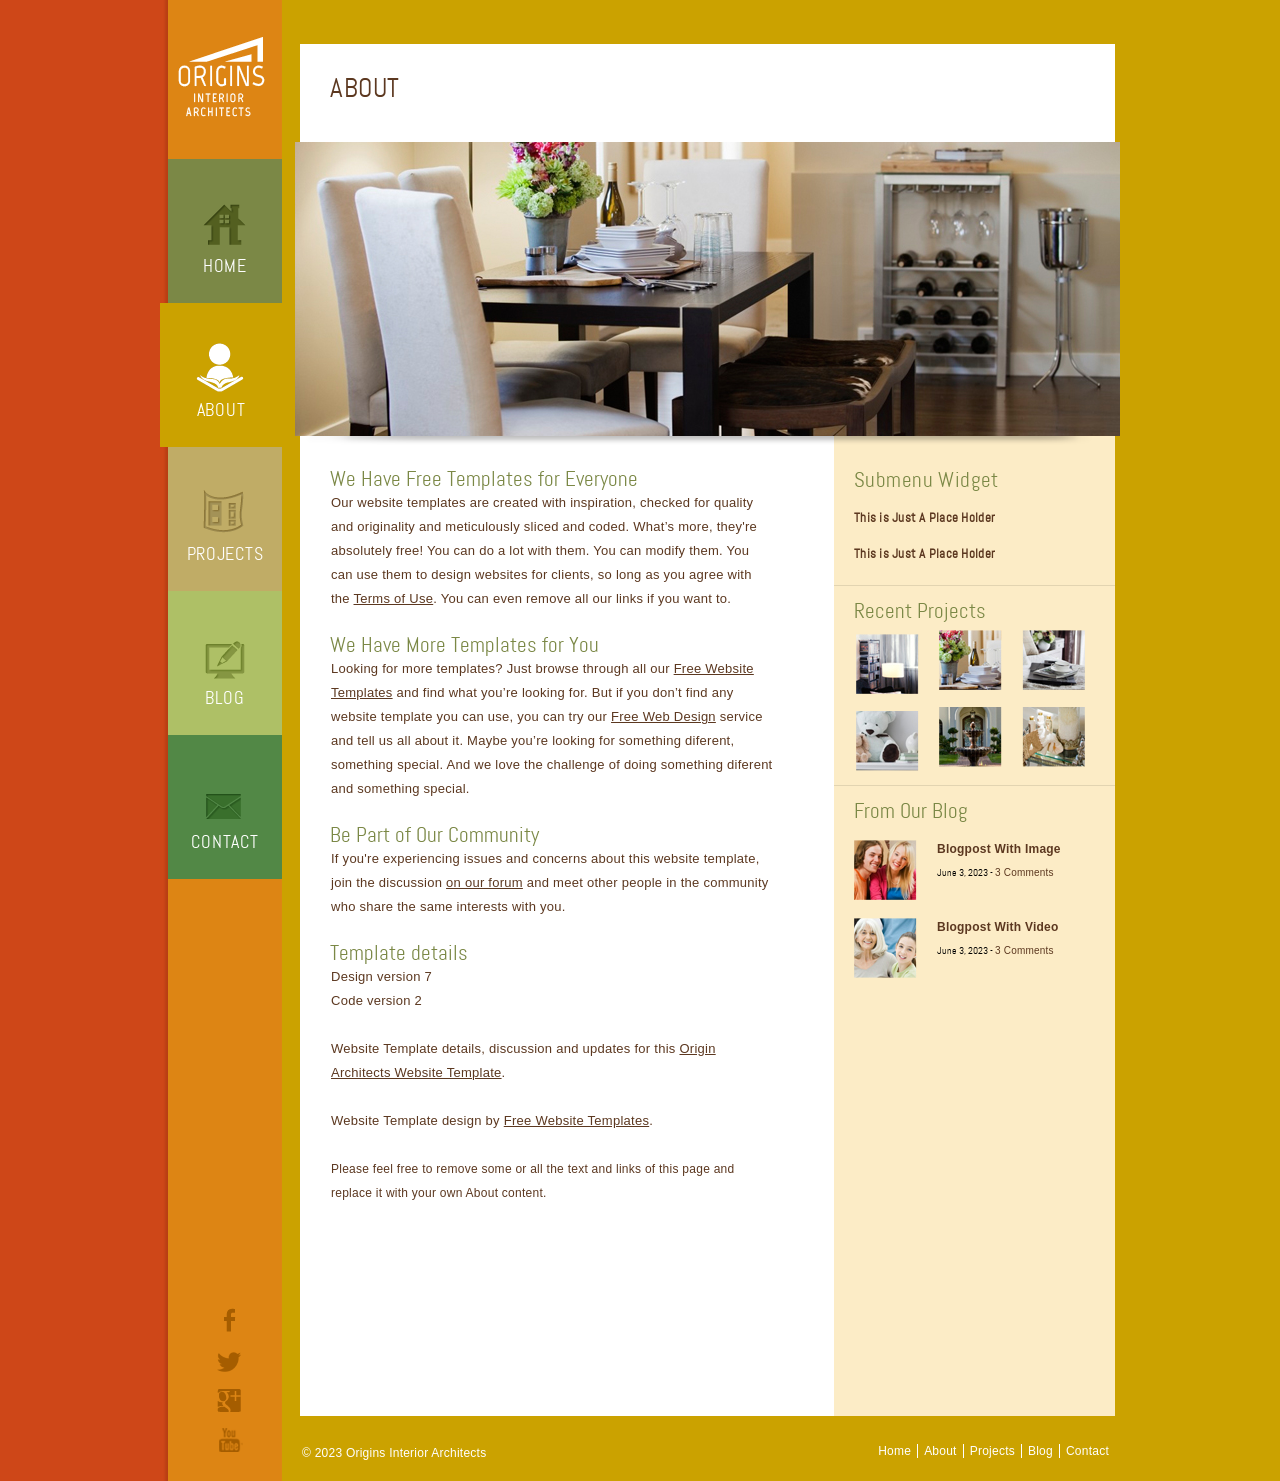
==== about.html @ a1504f03 "first commit" ====
<!DOCTYPE html>
<!-- Website template by freewebsitetemplates.com -->
<html>
<head>
	<meta charset="UTF-8">
	<title>About - Origin Architects Website Template</title>
	<link rel="stylesheet" href="css/style.css" type="text/css">
</head>
<body>
	<div id="background-yellow">
		background
	</div>
	<div class="page">
		<div class="about-page">
			<div class="sidebar">
				<a href="index.html" id="logo"><img src="images/logo.png" alt="logo"></a>
				<ul>
					<li class="home">
						<a href="index.html">Home</a>
					</li>
					<li class="selected about">
						<a href="about.html">About</a>
					</li>
					<li class="projects">
						<a href="projects.html">Projects</a>
					</li>
					<li class="blog">
						<a href="blog.html">Blog</a>
					</li>
					<li class="contact">
						<a href="contact.html">Contact</a>
					</li>
				</ul>
				<div class="connect">
					<a href="http://freewebsitetemplates.com/go/facebook/" id="fb">facebook</a> <a href="http://freewebsitetemplates.com/go/twitter/" id="twitter">twitter</a> <a href="http://freewebsitetemplates.com/go/googleplus/" id="googleplus">google+</a> <a href="http://freewebsitetemplates.com/go/youtube/" id="youtube">youtube</a>
				</div>
			</div>
			<div class="body">
				<div class="content-about">
					<div>
						<h3>About</h3>
					</div>
					<div class="featured">
						<img src="images/dining-room.jpg" alt="">
					</div>
					<div>
						<div>
							<h1>We Have Free Templates for Everyone</h1>
							<p>
								Our website templates are created with inspiration, checked for quality and originality and meticulously sliced and coded. What’s more, they're absolutely free! You can do a lot with them. You can modify them. You can use them to design websites for clients, so long as you agree with the <a href="http://www.freewebsitetemplates.com/about/terms">Terms of Use</a>. You can even remove all our links if you want to.
							</p>
							<h1>We Have More Templates for You</h1>
							<p>
								Looking for more templates? Just browse through all our <a href="http://www.freewebsitetemplates.com/">Free Website Templates</a> and find what you’re looking for. But if you don’t find any website template you can use, you can try our <a href="http://www.freewebsitetemplates.com/freewebdesign/">Free Web Design</a> service and tell us all about it. Maybe you’re looking for something diferent, something special. And we love the challenge of doing something diferent and something special.
							</p>
							<h1>Be Part of Our Community</h1>
							<p>
								If you're experiencing issues and concerns about this website template, join the discussion <a href="http://www.freewebsitetemplates.com/forums/">on our forum</a> and meet other people in the community who share the same interests with you.
							</p>
							<h1>Template details</h1>
							<p>
								Design version 7 <br> Code version 2<br><br> Website Template details, discussion and updates for this <a href="http://www.freewebsitetemplates.com/discuss/originarchitectswebsitetemplate/">Origin Architects Website Template</a>. <br><br> Website Template design by <a href="http://www.freewebsitetemplates.com/">Free Website Templates</a>. <br><br> <span style="font-size:12px;">Please feel free to remove some or all the text and links of this page and replace it with your own About content.</span>
							</p>
						</div>
						<div class="sidebar">
							<div>
								<h3>Submenu Widget</h3>
								<a href="#">This is Just A Place Holder</a> <a href="#">This is Just A Place Holder</a>
							</div>
							<div>
								<h3>Recent Projects</h3>
								<ul>
									<li>
										<a href="projects.html"><img src="images/recent-project-thumb1.jpg" alt=""></a>
									</li>
									<li>
										<a href="projects.html"><img src="images/recent-project-thumb2.jpg" alt=""></a>
									</li>
									<li>
										<a href="projects.html"><img src="images/recent-project-thumb3.jpg" alt=""></a>
									</li>
								</ul>
								<ul>
									<li>
										<a href="projects.html"><img src="images/recent-project-thumb4.jpg" alt=""></a>
									</li>
									<li>
										<a href="projects.html"><img src="images/recent-project-thumb5.jpg" alt=""></a>
									</li>
									<li>
										<a href="projects.html"><img src="images/recent-project-thumb6.jpg" alt=""></a>
									</li>
								</ul>
							</div>
							<div class="section">
								<h3>From Our Blog</h3>
								<ul>
									<li>
										<a href="blog-single-with-image.html"><img src="images/blog-thumb1.jpg" alt=""></a> <a href="blog-single-with-image.html">Blogpost With Image</a> <span>June 3, 2023 - <a href="blog-single-with-image.html">3 Comments</a></span>
									</li>
									<li>
										<a href="blog.html"><img src="images/blog-thumb2.jpg" alt=""></a> <a href="blog.html">Blogpost With Video</a> <span>June 3, 2023 - <a href="blog.html">3 Comments</a></span>
									</li>
								</ul>
							</div>
						</div>
					</div>
				</div>
				<div class="footer">
					<p>
						&#169; 2023 Origins Interior Architects
					</p>
					<ul>
						<li>
							<a href="index.html">Home</a>
						</li>
						<li>
							<a href="about.html">About</a>
						</li>
						<li>
							<a href="projects.html">Projects</a>
						</li>
						<li>
							<a href="blog.html">Blog</a>
						</li>
						<li>
							<a href="contact.html">Contact</a>
						</li>
					</ul>
				</div>
			</div>
		</div>
	</div>
</body>
</html>
---- css/style.css ----
/* Website template by freewebsitetemplates.com */
/*------------------------- Layout styles ------------------------*/
body {
	margin:0;
	background-color:#ce4718;
	font-family: 'AbelRegular';
	position:relative;
}
a {
	outline:none;
}
a img {
	border:0;
	display:block;
}
p {
	font-family:Arial, Helvetica, sans-serif;
}
p a {
	color:#5c3820!important;
	text-decoration:underline!important;
}
p a:hover {
	color:#995d36!important;
}
#background-green {
	background:url(../images/bg-green-absolute.png);
	height:100%;
	margin:0;
	position:absolute;
	right:0;
	text-indent:-99999px;
	width:51%;
	z-index:-1;
}
#background-yellow {
	background:url(../images/bg-yellow-absolute.png);
	height:100%;
	margin:0;
	position:absolute;
	right:0;
	text-indent:-99999px;
	width:51%;
	z-index:-1;
}
#background-lightyellow {
	background:url(../images/bg-lightyellow-absolute.png);
	height:100%;
	margin:0;
	position:absolute;
	right:0;
	text-indent:-99999px;
	width:51%;
	z-index:-1;
}
#background-lightgreen {
	background:url(../images/bg-lightgreen-absolute.png);
	height:100%;
	margin:0;
	position:absolute;
	right:0;
	text-indent:-99999px;
	width:51%;
	z-index:-1;
}
#background-green2 {
	background:url(../images/bg-green2-absolute.png);
	height:100%;
	margin:0;
	position:absolute;
	right:0;
	text-indent:-99999px;
	width:51%;
	z-index:-1;
}
/*------------------------- Pages ------------------------*/
.page {
	width:960px;
	margin:0 auto;
}
.page .home-page {
	background:url(../images/bg-home.png) repeat-y right top;
	overflow:hidden;
	min-height:1440px;
}
.page .about-page {
	background:url(../images/bg-about.png) repeat-y right top;
	overflow:hidden;
	min-height:1440px;
}
.page .project-page {
	background:url(../images/bg-project.png) repeat-y right top;
	overflow:hidden;
	min-height:1440px;
}
.page .blog-page {
	background:url(../images/bg-blog.png) repeat-y right top;
	overflow:hidden;
	min-height:1440px;
}
.page .contact-page {
	background:url(../images/bg-contact.png) repeat-y right top;
	overflow:hidden;
	min-height:1440px;
}
/*------------------------- Fonts ------------------------*/
@font-face {
	font-family: 'AbelRegular';
	src: url('../fonts/abel-regular-webfont.eot');
	src: url('../fonts/abel-regular-webfont.eot?#iefix') format('embedded-opentype'),  url('../fonts/abel-regular-webfont.woff') format('woff'),  url('../fonts/abel-regular-webfont.ttf') format('truetype'),  url('../fonts/abel-regular-webfont.svg#AbelRegular') format('svg');
	font-weight: normal;
	font-style: normal;
}
/*------------------------- Sidebar ------------------------*/
.sidebar {
	width:122px;
	float:left;
}
.sidebar a#logo {
	display:block;
	margin:37px 0 0 18px;
}
.sidebar ul {
	list-style:none;
	margin:46px 0 0;
	padding:0;
}
.sidebar ul li {
	min-height:0!important;
	margin-top:-4px;
}
.sidebar ul li a {
	color:#FFF;
	font-family:AbelRegular;
	font-size:18px;
	letter-spacing:.04em;
	line-height:215px;
	text-transform:uppercase;
	display:block;
	text-decoration:none;
	text-align:center;
	float:right;
}
.sidebar ul li.selected.home a, .sidebar ul li.selected.home:hover a {
	width:122px;
	background:url(../images/nav-icon.png) no-repeat 36px -56px #7b8846;
}
.sidebar ul li.home:hover a {
	width:114px;
	background:url(../images/nav-icon.png) no-repeat 33px -56px #7b8846;
}
.sidebar ul li.home a {
	width:114px;
	height:144px;
	background:url(../images/nav-icon.png) no-repeat 33px 45px #7b8846;
}
.sidebar ul li.selected.about a, .sidebar ul li.selected.about:hover a {
	width:122px;
	background:url(../images/nav-icon.png) no-repeat 36px -271px #cba200;
}
.sidebar ul li.about:hover a {
	width:114px;
	background:url(../images/nav-icon.png) no-repeat 33px -271px #cba200;
}
.sidebar ul li.about a {
	width:114px;
	height:144px;
	background:url(../images/nav-icon.png) no-repeat 33px -163px #cba200;
}
.sidebar ul li.selected.projects a, .sidebar ul li.selected.projects:hover a {
	width:122px;
	background:url(../images/nav-icon.png) no-repeat 36px -480px #c0ac66;
}
.sidebar ul li.projects:hover a {
	width:114px;
	background:url(../images/nav-icon.png) no-repeat 33px -480px #c0ac66;
}
.sidebar ul li.projects a {
	width:114px;
	height:144px;
	background:url(../images/nav-icon.png) no-repeat 33px -377px #c0ac66;
}
.sidebar ul li.selected.blog a, .sidebar ul li.selected.blog:hover a {
	width:122px;
	background:url(../images/nav-icon.png) no-repeat 38px -675px #aec066;
}
.sidebar ul li.blog:hover a {
	width:114px;
	background:url(../images/nav-icon.png) no-repeat 35px -675px #aec066;
}
.sidebar ul li.blog a {
	width:114px;
	height:144px;
	background:url(../images/nav-icon.png) no-repeat 35px -576px #aec066;
}
.sidebar ul li.selected.contact a, .sidebar ul li.selected.contact:hover a {
	width:122px;
	background:url(../images/nav-icon.png) no-repeat 37px -848px #528846;
}
.sidebar ul li.contact:hover a {
	width:114px;
	background:url(../images/nav-icon.png) no-repeat 33px -848px #528846;
}
.sidebar ul li.contact a {
	width:114px;
	height:144px;
	background:url(../images/nav-icon.png) no-repeat 33px -763px #528846;
}
.sidebar div.connect {
	position:absolute;
	bottom:0;
	margin:0 0 29px 57px;
}
.sidebar div.connect a {
	text-indent:-99999px;
	display:block;
}
.sidebar div.connect a#fb {
	background:url(../images/icons.png) no-repeat 0 0;
	width:26px;
	height:24px;
	margin-bottom:20px;
}
.sidebar div.connect a#fb:hover {
	background:url(../images/icons.png) no-repeat 0 -276px;
}
.sidebar div.connect a#twitter {
	background:url(../images/icons.png) no-repeat 0 -25px;
	width:26px;
	height:20px;
	margin-bottom:17px;
}
.sidebar div.connect a#twitter:hover {
	background:url(../images/icons.png) no-repeat 0 -301px;
}
.sidebar div.connect a#googleplus {
	background:url(../images/icons.png) no-repeat 0 -46px;
	width:26px;
	height:23px;
	margin-bottom:16px;
}
.sidebar div.connect a#googleplus:hover {
	background:url(../images/icons.png) no-repeat 0 -322px;
}
.sidebar div.connect a#youtube {
	background:url(../images/icons.png) no-repeat 0 -70px;
	width:26px;
	height:24px;
}
.sidebar div.connect a#youtube:hover {
	background:url(../images/icons.png) no-repeat 0 -346px;
}
/*------------------------- Body ------------------------*/
.body {
	float:right;
	padding:44px 0 0;
	position:relative;
	width:838px;
}
.body .content-home div {
	background-color:#fff;
	margin:-9px 5px 0 18px;
	overflow:hidden;
	padding:26px 30px 21px;
}
.body .content-home div h3 {
	color:#825444;
	float:left;
	font-family:AbelRegular;
	font-size:27px;
	font-weight:400;
	letter-spacing:.02em;
	line-height:36px;
	margin:0;
	text-transform:uppercase;
	width:270px;
}
.body .content-home div h3 span.beauty {
	color:#26bcb3;
}
.body .content-home div h3 span.function {
	color:#aec066;
}
.body .content-home div h3 span.works {
	color:#ff9600;
}
.body .content-home div p {
	color:#5c3820;
	float:left;
	font-family:"Myriad Pro", "Gill Sans", "Gill Sans MT", Calibri, sans-serif;
	font-size:15px;
	line-height:30px;
	margin:2px 0 0 110px;
	width:350px;
}
.body .content-home div ul {
	list-style:none;
	margin:11px 0 25px;
	overflow:hidden;
	padding:0;
}
.body .content-home div ul li {
	float:left;
	margin:0 0 0 35px;
	position:relative;
	width:360px;
}
.body .content-home div ul li h4 {
	margin:32px 0 0;
	position:absolute;
	right:10px;
	top:118px;
}
.body .content-home div ul li h4 a {
	color:#fff;
	font-family:"Myriad Pro", "Gill Sans", "Gill Sans MT", Calibri, sans-serif;
	font-size:24px;
	font-weight:400;
	line-height:24px;
	text-transform:uppercase;
}
.body .content-home div ul li h4 a:hover {
	text-decoration:none;
}
.body .content-home div ul li h3 {
	float:none;
	line-height:24px;
	margin:21px 0 0;
	width:auto;
}
.body .content-home div ul li h3 a {
	color:#7b8846;
	float:none;
	font-family:AbelRegular;
	font-size:21px;
	text-decoration:none;
	text-transform:none;
}
.body .content-home div ul li p {
	color:#5c3820;
	float:none;
	font-size:13px;
	letter-spacing:.02em;
	line-height:24px;
	margin:26px 0 25px;
	width:325px;
}
.body .content-home div ul li p a {
	color:#5c3820;
	float:none;
	font-size:13px;
	text-decoration:underline;
	text-transform:none;
}
.body .content-home div ul li p a:hover {
	color:#7b8846;
}
.body .content-home div ul li a {
	clear:both;
	color:#ce4718;
	font-family:"Myriad Pro", "Gill Sans", "Gill Sans MT", Calibri, sans-serif;
	font-size:16px;
	line-height:24px;
	text-decoration:none;
	text-transform:uppercase;
}
.body .content-home div ul li a:hover {
	filter:alpha(opacity=90);/* Needed for IE8 and old versions */
	opacity:0.9;
}
.body .content-about div:first-child {
	background:none #FFF;
	margin-top:0;
	padding-bottom:0;
}
.body .content-about div {
	background:url(../images/bg-2-column.png) repeat-y;
	background-color:#fff;
	margin:-9px 5px 0 18px;
	overflow:hidden;
	padding:26px 0 189px 30px;
}
.body .content-about div:first-child h3 {
	color:#5c3820;
	font-size:27px;
	font-weight:400;
	letter-spacing:.02em;
	line-height:36px;
	margin:0 0 36px;
	text-transform:uppercase;
}
.body .content-about div div {
	float:left;
	margin:0;
	padding:5px 60px 0 0;
	width:444px;
}
.body .content-about div div h1 {
	color:#7b8846;
	font-size:21px;
	font-weight:400;
	line-height:24px;
	margin:0;
}
.body .content-about div div p {
	color:#5c3820;
	font-size:13px;
	letter-spacing:.02em;
	line-height:24px;
	margin:0 0 22px;
	padding:0 0 0 1px;
}
.body .content-about div div.sidebar {
	background:none;
	float:left;
	padding:0;
	width:281px;
}
.body .content-about div div.sidebar div:first-child {
	border:0;
	padding-bottom:7px;
}
.body .content-about div div.sidebar div:first-child a {
	color:#5c3820;
	display:block;
	font-size:13px;
	font-weight:700;
	letter-spacing:.02em;
	line-height:24px;
	margin:0 0 12px;
	text-decoration:none;
}
.body .content-about div div.sidebar div:first-child a:hover {
	color:#ce4718;
}
.body .content-about div div.sidebar div {
	background:none;
	border-top:1px solid #e2d4b1;
	padding:0 20px;
	width:241px;
}
.body .content-about div div.sidebar div h3 {
	color:#7B8846;
	font-size:21px;
	font-weight:400;
	margin:13px 0 8px;
	text-transform:none;
}
.body .content-about div div.sidebar div ul {
	list-style:none;
	margin:-10px 0 0 -8px;
	overflow:hidden;
	padding:3px 0 5px;
}
.body .content-about div div.sidebar div ul li {
	float:left;
	padding:10px;
	width:63px;
}
.body .content-about div div.sidebar div.section ul li {
	margin:9px 0 0;
	padding:0;
	width:241px;
}
.body .content-about div div.sidebar div.section ul li a:first-child {
	float:left;
	margin:9px 20px 0 0;
}
.body .content-about div div.sidebar div.section ul li a {
	color:#5c3820;
	float:left;
	font-family:Arial, Helvetica, sans-serif;
	font-size:12px;
	font-weight:700;
	letter-spacing:.02em;
	line-height:24px;
	margin:6px 0 0;
	text-transform:none;
}
.body .content-about div div.sidebar div.section ul li a:hover {
	text-decoration:none!important;
	color:#ce4718;
}
.body .content-about div div.sidebar div.section ul li span a {
	display:inline;
	float:none!important;
	font-size:10px;
	font-weight:400;
	margin:0!important;
}
.body .content-project div:first-child {
	padding-bottom:0;
	padding-top:26px;
}
.body .content-project div:first-child div.navigation {
	float:right;
	margin:0 20px 0 0;
	padding:0;
	text-align:right;
}
.body .content-project div:first-child div.navigation a#prev {
	background:url(../images/icons.png) no-repeat left -207px;
	border-right:1px solid #dd8514;
	color:#5d3820;
	display:inline-block;
	font-family:Arial, Helvetica, sans-serif;
	font-size:11px;
	letter-spacing:.02em;
	line-height:36px;
	padding:0 15px 0 17px;
	text-decoration:none;
	text-transform:uppercase;
}
.body .content-project div:first-child div.navigation a#next {
	background:url(../images/icons.png) no-repeat 95px -176px;
	color:#5d3820;
	display:inline-block;
	font-family:Arial, Helvetica, sans-serif;
	font-size:11px;
	letter-spacing:.02em;
	line-height:36px;
	padding:0 22px 0 10px;
	text-decoration:none;
	text-transform:uppercase;
}
.body .content-project div:first-child div.navigation a#next:hover, .body .content-project div:first-child div.navigation a#prev:hover {
	color:#5d3820;
	text-decoration:underline!important;
}
.body .content-project div {
	background-color:#FFF;
	margin:0 5px 0 18px;
	overflow:hidden;
	padding:1px 0 21px 30px;
}
.body .content-project div:first-child h3 {
	color:#5c3820;
	display:inline-block;
	float:left;
	font-size:27px;
	font-weight:400;
	letter-spacing:.02em;
	line-height:36px;
	margin:0;
	text-transform:uppercase;
}
.body .content-project div.navigation {
	overflow:hidden;
	padding-top:10px;
}
.body .content-project div.navigation span {
	color:#5c3820;
	float:left;
	font-family:AbelRegular;
	font-size:19px;
	letter-spacing:.02em;
	line-height:22px;
}
.body .content-project div.navigation ul {
	float:left;
	list-style:none;
	margin:0 0 0 30px;
	overflow:hidden;
	padding:0;
}
.body .content-project div.navigation ul li {
	float:left;
	margin:0 20px 0 0;
	width:auto;
}
.body .content-project div.navigation ul li a {
	color:#5c3820;
	font-family:Arial, Helvetica, sans-serif;
	font-size:13px;
	font-weight:700;
	letter-spacing:.02em;
	line-height:24px;
	text-decoration:none;
}
.body .content-project div ul {
	list-style:none;
	margin:0;
	overflow:hidden;
	padding:0;
}
.body .content-project div ul li {
	float:left;
	margin:0 0 20px;
	width:388px;
}
.body .content-project div ul li:first-child span {
	margin:0 20px 0 0;
}
.body .content-project div ul li span {
	background-color:#dd8514;
	display:block;
	height:35px;
	width:368px;
}
.body .content-project div ul li span a {
	color:#FFF;
	font-size:18px;
	line-height:33px;
	margin:0 0 0 15px;
	text-decoration:none;
}
.body .content-project div ul li span a:hover {
	text-decoration:none!important;
}
.body .content-project div div.paging {
	margin:201px 0 13px;
	padding:0;
}
.body .content-project div div.paging ul {
	float:left;
	overflow:hidden;
}
.body .content-project div div.paging ul li {
	float:left;
	margin:0 5px 0 0;
	width:auto;
}
.body .content-project div div.paging ul li.selected a, .body .content-project div div.paging ul li a:hover {
	background-color:#dd8514;
}
.body .content-project div div.paging ul li a {
	background-color:#5c3820;
	color:#fff;
	display:block;
	font-family:Arial, Helvetica, sans-serif;
	font-size:13px;
	height:23px;
	line-height:24px;
	text-align:center;
	text-decoration:none;
	width:23px;
}
.body .content-project div div.paging span {
	color:#5c3820;
	float:right;
	font-family:Arial, Helvetica, sans-serif;
	font-size:11px;
	letter-spacing:.02em;
	line-height:36px;
	padding:0 28px 0 0;
	text-transform:uppercase;
}
.body .content-project div.figure {
	min-height:1192px;
	position:relative;
}
.body .content-project div.figure img {
	display:block;
}
.body .content-project div.figure span {
	background-color:#dd8514;
	color:#fff;
	display:block;
	font-family:Arial, Helvetica, sans-serif;
	font-size:12px;
	height:30px;
	line-height:30px;
	position:absolute;
	right:28px;
	text-indent:15px;
	top:410px;
	width:198px;
}
.body .content-project div.figure div {
	margin:23px 0 0;
	padding:0;
}
.body .content-project div.figure div h3 {
	color:#7b8846;
	font-size:21px;
	font-weight:400;
	line-height:24px;
	margin:0 0 14px;
}
.body .content-project div.figure div p {
	color:#5c3820;
	font-family:Arial, Helvetica, sans-serif;
	font-size:13px;
	letter-spacing:.02em;
	line-height:24px;
	margin:0;
}
.body .content-blog div div {
	background:none;
	float:left;
	margin:0;
	padding:0 31px 0 0;
	width:473px;
}
.body .content-blog div div h3 {
	color:#5C3820;
	font-size:27px;
	font-weight:400;
	letter-spacing:.02em;
	line-height:36px;
	margin:0 0 57px;
	text-transform:uppercase;
}
.body .content-blog div div ul {
	list-style:none;
	margin:0;
	padding:0;
}
.body .content-blog div div ul li {
	border-bottom:1px solid #e2d4b1;
	padding:29px 0 20px;
}
.body .content-blog div div ul li h4 {
	margin:20px 0 10px;
}
.body .content-blog div div ul li h4 a {
	color:#7B8846;
	font-size:18px;
	font-weight:400;
	text-decoration:none;
	text-transform:none;
}
.body .content-blog div div ul li div span:first-child {
	background:url(../images/icons.png) no-repeat left -130px;
	float:left;
	padding:0 0 0 22px;
}
.body .content-blog div div ul li div span a {
	font-family: Arial,Helvetica,sans-serif;
	font-size: 11px;
	line-height:20px;
	text-transform:none;
	color:#5c3820;
}
.body .content-blog div div ul li div span {
	background:url(../images/icons.png) no-repeat left -154px;
	color:#5c3820;
	display:inline-block;
	float:right;
	font-family:Arial, Helvetica, sans-serif;
	font-size:11px;
	height:16px;
	line-height:20px;
	margin:0 0 17px;
	padding:0 0 0 23px;
}
.body .content-blog div div ul li p {
	color:#5C3820;
	font-size:13px;
	letter-spacing:.02em;
	line-height:24px;
	margin:0 0 26px;
	padding:0 0 0 1px;
}
.body .content-blog div div ul li a {
	color:#ce4718;
	text-decoration:none;
	text-transform:uppercase;
}
.body .content-blog div div div.paging {
	margin:109px 0 34px;
	padding:0;
}
.body .content-blog div div div.paging ul {
	float:left;
	overflow:hidden;
}
.body .content-blog div div div.paging ul li {
	float:left;
	margin:0 5px 0 0;
	padding:0;
	width:auto;
}
.body .content-blog div div div.paging ul li.selected a {
	background-color:#DD8514;
}
.body .content-blog div div div.paging ul li a {
	background-color:#5C3820;
	color:#FFF;
	display:block;
	font-family:Arial, Helvetica, sans-serif;
	font-size:13px;
	height:23px;
	line-height:24px;
	text-align:center;
	text-decoration:none;
	width:23px;
}
.body .content-blog div div div.paging span {
	color:#5C3820;
	float:right;
	font-family:Arial, Helvetica, sans-serif;
	font-size:11px;
	letter-spacing:.02em;
	line-height:36px;
	padding:0 28px 0 0;
	text-transform:uppercase;
}
.body .content-blog div div.sidebar div form input {
	background:url(../images/icons.png) no-repeat 0 -250px;
	border:0;
	float:left;
	height:25px;
	margin:0 0 0 5px;
	width:21px;
}
.body .content-blog-single div div h3 {
	color:#5C3820;
	font-size:27px;
	font-weight:400;
	letter-spacing:.02em;
	line-height:36px;
	margin:0 0 7px;
	text-transform:uppercase;
}
.body .content-blog-single div div div.paging {
	margin:0 0 15px;
	overflow:hidden;
}
.body .content-blog-single div div div.paging a.next {
	background:url(../images/icons.png) no-repeat 134px -176px;
	color:#5D3820;
	float:right;
	font-family:Arial, Helvetica, sans-serif;
	font-size:11px;
	letter-spacing:.02em;
	line-height:36px;
	padding:0 27px 0 0;
	text-decoration:none;
	text-transform:uppercase;
	margin: 0 10px;
}
.body .content-blog-single div div div.paging a.prev {
	background:url(../images/icons.png) no-repeat 0 -206px;
	color:#5D3820;
	display:inline-block;
	float:left;
	font-family:Arial, Helvetica, sans-serif;
	font-size:11px;
	letter-spacing:.02em;
	line-height:36px;
	padding:0 17px 0 15px;
	text-decoration:none;
	text-transform:uppercase;
}
.body .content-blog-single div div ul {
	list-style:none outside none;
	margin:0;
	padding:0;
}
.body .content-blog-single div div ul li h4 {
	color:#7B8846;
	font-size:18px;
	font-weight:400;
	margin:16px 0 10px;
	text-decoration:none;
	text-transform:none;
}
.body .content-blog-single div div ul li div span:first-child {
	background:url(../images/icons.png) no-repeat 0 -130px;
	float:left;
	padding:0 0 0 22px;
}
.body .content-blog-single div div ul li div span a {
	color:#5C3820;
	text-decoration:none;
}
.body .content-blog-single div div ul li div span a:hover {
	text-decoration:underline;
}
.body .content-blog-single div div ul li div span {
	background:url(../images/icons.png) no-repeat 0 -156px;
	color:#5C3820;
	display:inline-block;
	float:right;
	font-family:Arial, Helvetica, sans-serif;
	font-size:11px;
	height:16px;
	line-height:20px;
	margin:0 0 17px;
	padding:0 0 0 23px;
}
.body .content-blog-single div div ul li div.section {
	border-top:1px solid #E2D4B1;
	padding:21px 0 154px;
}
.body .content-blog-single div div ul li div.section div span {
	background:none;
	color:#5c3820;
	display:block;
	float:none;
	font-family:Arial, Helvetica, sans-serif;
	font-size:11px;
	letter-spacing:.02em;
	line-height:20px;
	margin:0 0 5px;
	padding:0;
}
.body .content-blog-single div div ul li div.section div div {
	float:left;
	margin:0 20px 0 0;
	padding:0;
	width:60px;
}
.body .content-blog-single div div ul li div.section div div a {
	display:block;
	float:none;
	margin:0 0 3px;
}
.body .content-blog-single div div ul li div.section div h4 {
	color:#7b8846;
	display:block;
	float:none;
	font-size:21px;
	letter-spacing:.02em;
	line-height:24px;
	margin:0 0 24px;
	padding:0 0 0 1px;
	text-align:left;
}
.body .content-blog-single div div ul li div.section div div span {
	color:#5C3820;
	display:block;
	font-family:Arial, Helvetica, sans-serif;
	font-size:11px;
	height:16px;
	line-height:20px;
	text-align:center;
}
.body .content-blog-single div div ul li div.section div a {
	color:#ce4718;
	float:right;
	font-family:Arial, Helvetica, sans-serif;
	font-size:13px;
	letter-spacing:.02em;
	line-height:24px;
	margin:0 0 28px;
	text-decoration:none;
}
.body .content-blog-single div div ul li div.section div p a {
	float:none;
	margin:0;
}
.body .content-blog-single div div ul li div.section div form {
	border-top:1px solid #E2D4B1;
	clear:both;
	margin:0 0 46px;
	padding:23px 0 0;
}
.body .content-blog-single div div ul li div.section div form h4 {
	margin:0 0 12px;
}
.body .content-blog-single div div ul li div.section div form textarea {
	background-color:#eee;
	border:1px solid #b9b9b9;
	color:#939393;
	display:block;
	font-family:Arial, Helvetica, sans-serif;
	font-size:11px;
	height:122px;
	letter-spacing:.02em;
	margin:0 0 20px;
	overflow:auto;
	padding:4px 10px;
	resize:none;
	width:451px;
}
.body .content-blog-single div div.sidebar div form input {
	background:url(../images/bg-search.png) no-repeat;
	border:0;
	float:left;
	height:25px;
	margin:0 0 0 5px;
	width:21px;
}
.body .content-contact div {
	background:url(../images/bg-2-column.png) repeat-y scroll 0 0 transparent;
	margin:0 5px 0 18px;
	overflow:hidden;
	padding:26px 0 603px 30px;
}
.body .content-contact div div h3 {
	color:#5C3820;
	font-size:27px;
	font-weight:400;
	letter-spacing:.02em;
	line-height:36px;
	margin:0 0 52px;
	text-transform:uppercase;
}
.body .content-contact div div p a {
	color:#CE4718;
	margin:0;
	text-decoration:none;
	text-transform:none;
}
.body .content-contact div div form h4 {
	color:#7B8846;
	font-size:21px;
	font-weight:400;
	letter-spacing:.02em;
	line-height:24px;
	margin:0 0 12px;
	text-transform:none;
}
.body .content-contact div div form {
	clear:both;
	margin:0 0 46px;
	padding:4px 0 0;
}
.body .content-contact div div form textarea {
	background-color:#EEE;
	border:1px solid #B9B9B9;
	color:#939393;
	display:block;
	font-family:Arial, Helvetica, sans-serif;
	font-size:11px;
	height:189px;
	letter-spacing:.02em;
	margin:0 0 18px;
	overflow:auto;
	padding:4px 10px;
	resize:none;
	width:451px;
}
.body .content-contact div div.sidebar {
	background:none repeat scroll 0 0 transparent;
	float:left;
	margin:0;
	padding:0 20px;
	width:241px;
}
.body .content-contact div div.sidebar h3 {
	color:#7B8846;
	font-size:21px;
	font-weight:400;
	letter-spacing:.02em;
	line-height:24px;
	margin:9px 0 15px;
	text-transform:none;
}
.body .content-contact div div.sidebar span {
	color:#5c3820;
	display:block;
	font-family:Arial, Helvetica, sans-serif;
	font-size:12px;
	font-weight:700;
	letter-spacing:.02em;
	line-height:24px;
	margin:0 0 12px;
}
.body .content-contact div div.sidebar p {
	color:#5c3820;
	font-family:Arial, Helvetica, sans-serif;
	font-size:12px;
	letter-spacing:.02em;
	line-height:24px;
	margin:0 0 12px;
}
.body .content-contact div div.sidebar p a:hover {
	color:#ce4718!important;
}
.body .content-home div:first-child, .body .content-about div div.sidebar div:first-child h3 {
	margin-top:0;
}
.body .content-home div p a, .body .content-about div div p a, .body .content-project div.figure div p a {
	color:#ce4718;
	text-decoration:none;
}
.body .content-home div p a:hover, .body .content-home div ul li a:hover, .body .content-about div div p a:hover, .body .content-about div div.sidebar div.section ul li a:hover, .body .content-about div div.sidebar div.section ul li span a:hover, .body .content-project div ul li span a:hover, .body .content-project div.figure div p a:hover, .body .content-blog div div ul li p a:hover, .body .content-blog div div ul li a:hover, .body .content-blog-single div div div.paging a:hover, .body .content-blog-single div div ul li h4 a:hover, .body .content-blog-single div div ul li p a:hover, .body .content-blog-single div div ul li div.section div a:hover, .body .content-contact div div p a:hover {
	text-decoration:underline;
}
.body .content-home div.featured, .body .content-about div.featured {
	background:url(../images/shadow.png) no-repeat left bottom;
	margin:0;
	padding:0 0 9px;
	position:relative;
	z-index:1000;
}
.body .content-home div.featured img, .body .content-about div.featured img {
	display:block;
	margin:0 0 0 13px;
}
.body .content-home div ul li:first-child, .body .content-about, .body .content-about div div.sidebar div ul li:first-child, .body .content-about div div.sidebar div.section ul li:first-child, .body .content-blog div div.sidebar div.blog-categories ul li:first-child, .body .content-blog-single div div.sidebar div.blog-categories ul li:first-child {
	margin:0;
}
.body .content-about div div.sidebar div:first-child a.selected, .body .content-project div.navigation ul li a:hover, .body .content-project div.navigation ul li.selected a {
	color:#ce4718;
}
.body .content-about div div.sidebar div ul li a, .body .content-blog div div.sidebar div ul li a, .body .content-blog-single div div.sidebar div ul li a {
	margin:0 0 -1px;
}
.body .content-about div div.sidebar div ul li a img:hover, .body .content-project div ul li a img:hover, .body .content-blog div div ul li a:first-child img:hover, .body .content-blog div div.sidebar div ul li a img:hover, .body .content-blog-single div div ul li a img:hover, .body .content-blog-single div div.sidebar div ul li a img:hover {
	filter:alpha(opacity=80);/* Needed for IE8 and old versions */
	opacity:0.8;
}
.body .content-about div div.sidebar div.section ul, .body .content-blog div div.sidebar div.section ul, .body .content-blog-single div div.sidebar div.section ul {
	margin:0;
	padding:0;
}
.body .content-about div div.sidebar div.section ul li span, .body .content-blog div div.sidebar div.section ul li span, .body .content-blog-single div div.sidebar div.section ul li span {
	display:inline-block;
	font-size:10px;
}
.body .content-blog div, .body .content-blog-single div {
	background:url(../images/bg-2-column.png) repeat-y scroll 0 0 transparent;
	margin:0 5px 0 18px;
	overflow:hidden;
	padding:26px 0 0 30px;
}
.body .content-blog div div ul li:first-child, .body .content-blog div div.sidebar div.section ul li:first-child, .body .content-blog-single div div.sidebar div.section ul li:first-child {
	padding-top:0;
}
.body .content-blog div div ul li p a, .body .content-blog-single div div ul li p a {
	color:#CE4718;
	margin:0;
	text-decoration:none;
	text-transform:none;
}
.body .content-blog div div.sidebar, .body .content-blog-single div div.sidebar {
	background:none repeat scroll 0 0 transparent;
	float:left;
	padding:0;
	width:281px;
}
.body .content-blog div div.sidebar div:first-child, .body .content-blog-single div div.sidebar div:first-child {
	border:0;
	padding-top:0;
}
.body .content-blog div div.sidebar div, .body .content-blog-single div div.sidebar div {
	background:none repeat scroll 0 0 transparent;
	border-top:1px solid #E2D4B1;
	padding:11px 20px 0;
	width:241px;
}
.body .content-blog div div.sidebar div h3, .body .content-blog-single div div.sidebar div h3 {
	color:#7B8846;
	font-size:21px;
	font-weight:400;
	margin:0;
	text-transform:none;
}
.body .content-blog div div.sidebar div form, .body .content-blog-single div div.sidebar div form {
	margin:0 0 17px;
	overflow:hidden;
}
.body .content-blog div div.sidebar div form input:first-child, .body .content-blog-single div div.sidebar div form input:first-child {
	background:none #fff;
	border-color:#fef7e8;
	border-style:solid solid solid none;
	border-width:1px;
	color:#939393;
	font-size:11px;
	height:14px;
	letter-spacing:.02em;
	margin:0;
	padding:5px 5px 4px;
	width:187px;
}
.body .content-blog div div.sidebar div.blog-categories ul, .body .content-blog-single div div.sidebar div.blog-categories ul {
	margin:9px 0 21px;
	padding:0;
}
.body .content-blog div div.sidebar div.blog-categories ul li, .body .content-blog-single div div.sidebar div.blog-categories ul li {
	border:0;
	margin:12px 0 0;
	padding:0;
	width:241px;
}
.body .content-blog div div.sidebar div.blog-categories ul li a, .body .content-blog-single div div.sidebar div.blog-categories ul li a {
	color:#5c3820;
	float:none;
	font-family:Arial, Helvetica, sans-serif;
	font-size:12px;
	font-weight:700;
	letter-spacing:.02em;
	line-height:24px;
	margin:0;
	text-align:left;
	text-transform:none;
}
.body .content-blog div div.sidebar div.blog-categories ul li a:hover, .body .content-blog-single div div.sidebar div.blog-categories ul li a:hover {
	color:#ce4718;
	text-decoration:none!important;
}
.body .content-blog div div.sidebar div ul, .body .content-blog-single div div.sidebar div ul {
	list-style:none outside none;
	margin:-7px 0 0 -8px;
	overflow:hidden;
	padding:3px 0 5px;
}
.body .content-blog div div.sidebar div ul li, .body .content-blog-single div div.sidebar div ul li {
	border:0;
	float:left;
	padding:10px;
	width:63px;
}
.body .content-blog div div.sidebar div.section ul li, .body .content-blog-single div div.sidebar div.section ul li {
	padding:6px 0 0;
	width:241px;
}
.body .content-blog div div.sidebar div.section ul li a:first-child, .body .content-blog-single div div.sidebar div.section ul li a:first-child {
	float:left;
	margin:12px 20px 0 0;
}
.body .content-blog div div.sidebar div.section ul li a, .body .content-blog-single div div.sidebar div.section ul li a {
	color:#5C3820;
	float:left;
	font-family:Arial, Helvetica, sans-serif;
	font-size:12px;
	font-weight:700;
	letter-spacing:.02em;
	line-height:24px;
	margin:6px 0 0;
	text-transform:none;
}
.body .content-blog div div.sidebar div.section ul li a:hover, .body .content-blog-single div div.sidebar div.section ul li a:hover {
	color:#ce4718;
	text-decoration:none!important;
}
.body .content-blog div div.sidebar div.section ul li span a, .body .content-blog-single div div.sidebar div.section ul li span a {
	display:inline;
	float:none!important;
	font-size:10px;
	font-weight:400;
	margin:0!important;
}
.body .content-blog-single div div, .body .content-contact div div {
	background:none repeat scroll 0 0 transparent;
	float:left;
	margin:0;
	padding:0 31px 0 0;
	width:473px;
}
.body .content-blog-single div div ul li p, .body .content-contact div div p {
	color:#5C3820;
	font-size:13px;
	letter-spacing:.02em;
	line-height:24px;
	margin:0 0 24px;
	padding:0 0 0 1px;
}
.body .content-blog-single div div ul li div.section div form input, .body .content-contact div div form input {
	background-color:#eee;
	border:1px solid #b9b9b9;
	color:#939393;
	display:block;
	font-family:Arial, Helvetica, sans-serif;
	font-size:11px;
	height:20px;
	letter-spacing:.02em;
	line-height:22px;
	margin:0 0 18px;
	padding:4px 10px;
	width:451px;
}
.body .content-blog-single div div ul li div.section div form input#submit, .body .content-contact div div form input.submit {
	background-color:#dd8514;
	border:0;
	color:#fff;
	cursor:pointer;
	font-family:Arial, Helvetica, sans-serif;
	font-size:12px;
	height:23px;
	line-height:0;
	margin:0;
	width:119px;
}
.body .content-blog-single div div ul li div.section div form input#submit:hover, .body .content-contact div div form input.submit:hover {
	background-color:#e0912c;
}
/*------------------------- Footer ------------------------*/
.footer {
	height:35px;
	overflow:hidden;
	margin:0;
	padding:30px 5px 0 18px;
}
.footer p {
	float:left;
	color:#fff;
	font-size:12px;
	font-family:Arial, Helvetica, sans-serif;
	text-indent:2px;
	letter-spacing:.02em;
	margin:0;
}
.footer ul {
	float:right;
	overflow:hidden;
	list-style:none;
	margin:-5px 0 0;
	padding:0;
}
.footer ul li {
	float:left;
}
.footer ul li a {
	color:#fff;
	font-size:12px;
	font-family:Arial, Helvetica, sans-serif;
	text-indent:2px;
	letter-spacing:.02em;
	text-decoration:none;
	border-left:1px solid #fff;
	padding:0 6px;
}
.footer ul li:first-child a {
	border:0;
}
.footer ul li a:hover {
	text-decoration:underline;
}
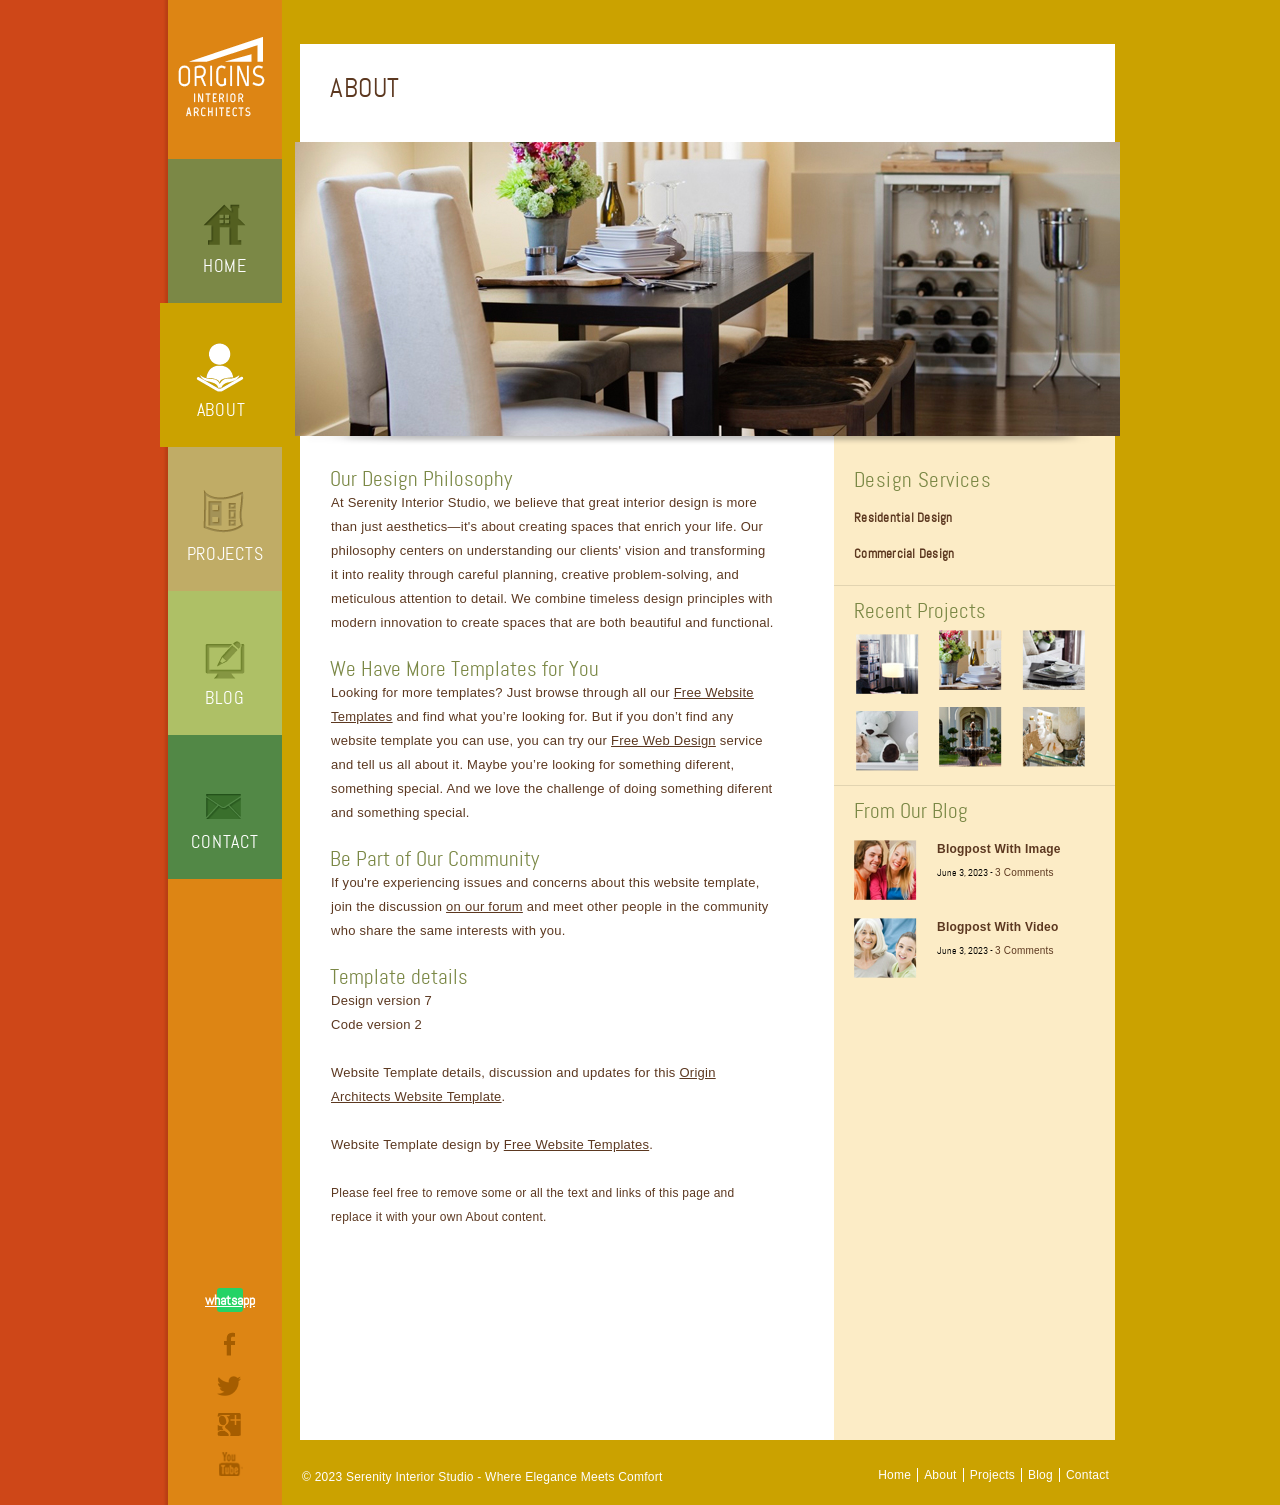
==== commit 49e6fd4b: "changes for studio" ====
--- a/about.html
+++ b/about.html
@@ -3,7 +3,7 @@
 <html>
 <head>
 	<meta charset="UTF-8">
-	<title>About - Origin Architects Website Template</title>
+	<title>About Serenity Interior Studio - Our Story & Philosophy</title>
 	<link rel="stylesheet" href="css/style.css" type="text/css">
 </head>
 <body>
@@ -32,7 +32,7 @@
 					</li>
 				</ul>
 				<div class="connect">
-					<a href="http://freewebsitetemplates.com/go/facebook/" id="fb">facebook</a> <a href="http://freewebsitetemplates.com/go/twitter/" id="twitter">twitter</a> <a href="http://freewebsitetemplates.com/go/googleplus/" id="googleplus">google+</a> <a href="http://freewebsitetemplates.com/go/youtube/" id="youtube">youtube</a>
+					<a href="https://wa.me/918693080266" id="whatsapp" target="_blank">whatsapp</a> <a href="http://freewebsitetemplates.com/go/facebook/" id="fb">facebook</a> <a href="http://freewebsitetemplates.com/go/twitter/" id="twitter">twitter</a> <a href="http://freewebsitetemplates.com/go/googleplus/" id="googleplus">google+</a> <a href="http://freewebsitetemplates.com/go/youtube/" id="youtube">youtube</a>
 				</div>
 			</div>
 			<div class="body">
@@ -45,9 +45,9 @@
 					</div>
 					<div>
 						<div>
-							<h1>We Have Free Templates for Everyone</h1>
-							<p>
-								Our website templates are created with inspiration, checked for quality and originality and meticulously sliced and coded. What’s more, they're absolutely free! You can do a lot with them. You can modify them. You can use them to design websites for clients, so long as you agree with the <a href="http://www.freewebsitetemplates.com/about/terms">Terms of Use</a>. You can even remove all our links if you want to.
+								<h1>Our Design Philosophy</h1>
+								<p>
+									At Serenity Interior Studio, we believe that great interior design is more than just aesthetics—it's about creating spaces that enrich your life. Our philosophy centers on understanding our clients' vision and transforming it into reality through careful planning, creative problem-solving, and meticulous attention to detail. We combine timeless design principles with modern innovation to create spaces that are both beautiful and functional.
 							</p>
 							<h1>We Have More Templates for You</h1>
 							<p>
@@ -64,8 +64,8 @@
 						</div>
 						<div class="sidebar">
 							<div>
-								<h3>Submenu Widget</h3>
-								<a href="#">This is Just A Place Holder</a> <a href="#">This is Just A Place Holder</a>
+								<h3>Design Services</h3>
+								<a href="projects.html">Residential Design</a> <a href="projects.html">Commercial Design</a>
 							</div>
 							<div>
 								<h3>Recent Projects</h3>
@@ -108,7 +108,7 @@
 				</div>
 				<div class="footer">
 					<p>
-						&#169; 2023 Origins Interior Architects
+						&#169; 2023 Serenity Interior Studio - Where Elegance Meets Comfort
 					</p>
 					<ul>
 						<li>
--- a/css/style.css
+++ b/css/style.css
@@ -249,6 +249,23 @@
 }
 .sidebar div.connect a#youtube:hover {
 	background:url(../images/icons.png) no-repeat 0 -346px;
+}
+.sidebar div.connect a#whatsapp {
+	background-color:#25D366;
+	width:26px;
+	height:24px;
+	margin-bottom:20px;
+	border-radius:3px;
+	font-size:14px;
+	color:#fff;
+	text-indent:0;
+	display:flex;
+	align-items:center;
+	justify-content:center;
+	font-weight:bold;
+}
+.sidebar div.connect a#whatsapp:hover {
+	background-color:#1EAD54;
 }
 /*------------------------- Body ------------------------*/
 .body {
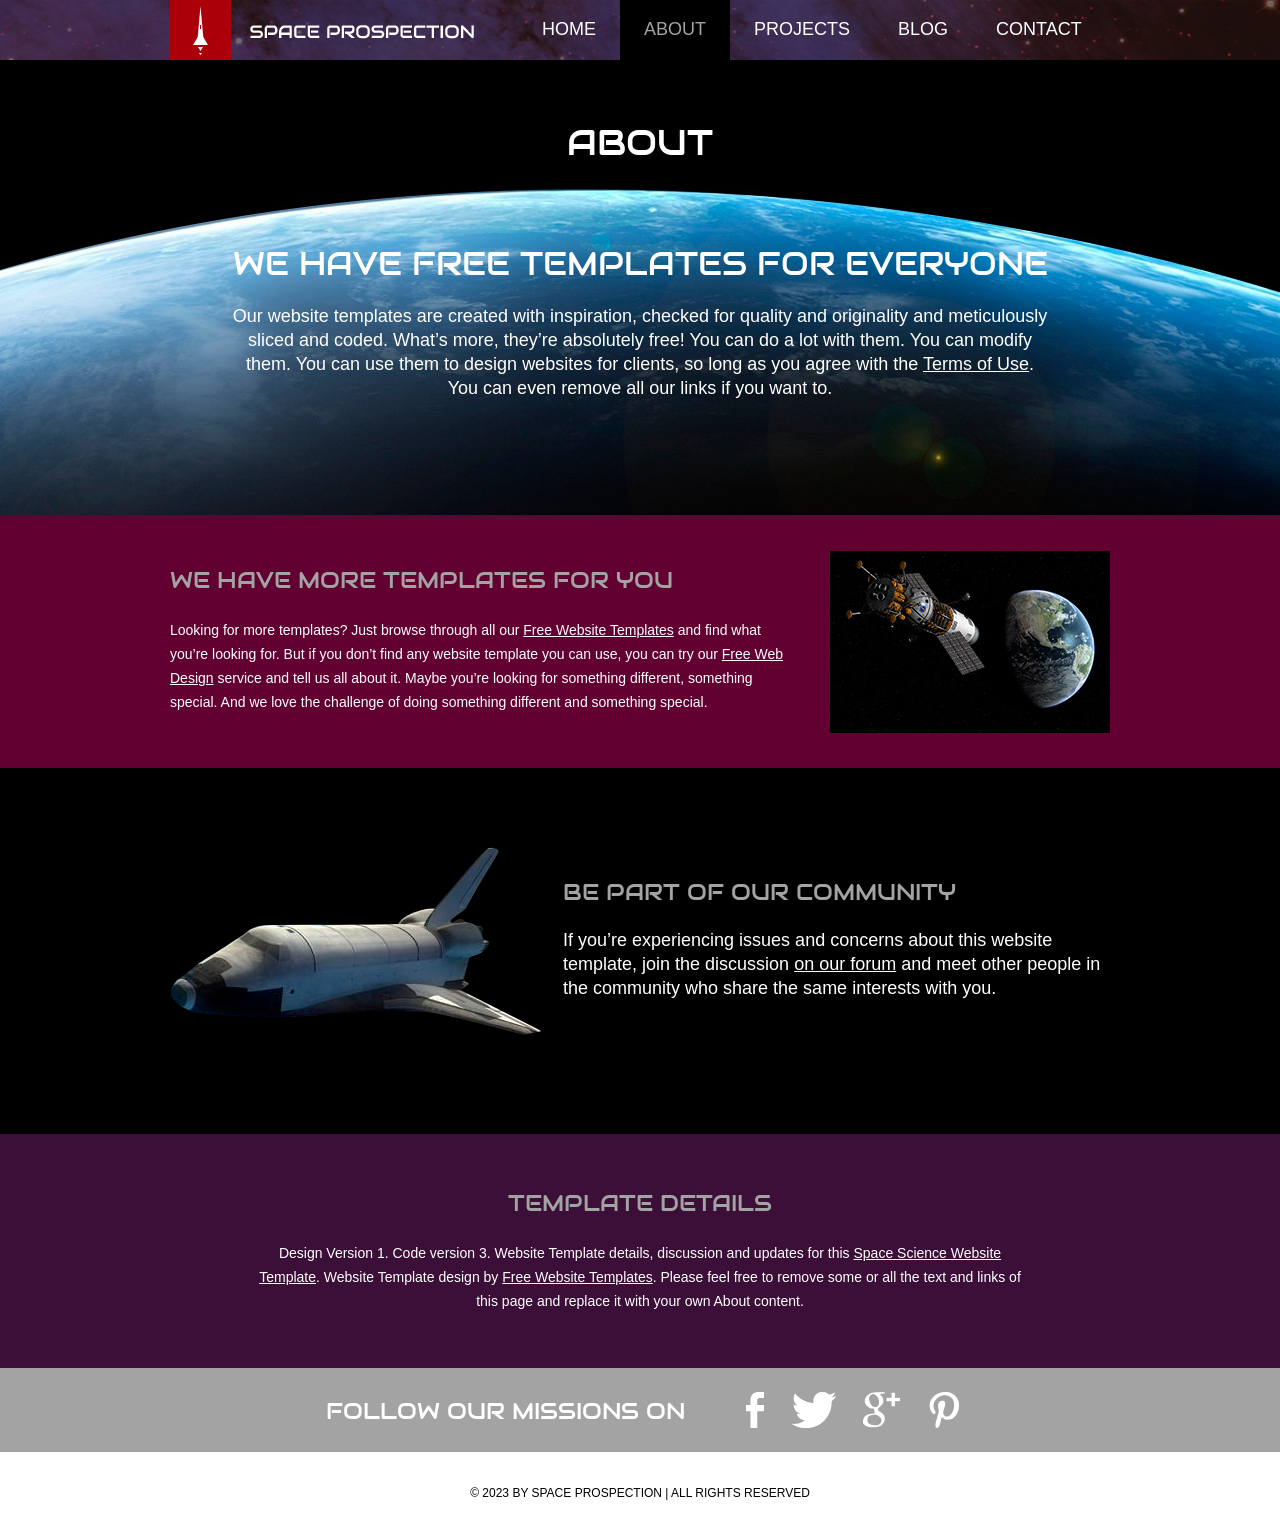
==== commit e4afb11f: "Replaced Theme" ====
--- a/about.html
+++ b/about.html
@@ -1,132 +1,92 @@
-<!DOCTYPE html>
+<!doctype html>
 <!-- Website template by freewebsitetemplates.com -->
 <html>
 <head>
 	<meta charset="UTF-8">
-	<title>About Serenity Interior Studio - Our Story & Philosophy</title>
+	<meta name="viewport" content="width=device-width, initial-scale=1.0">
+	<title>about - Space Science Website Template</title>
 	<link rel="stylesheet" href="css/style.css" type="text/css">
+	<link rel="stylesheet" type="text/css" href="css/mobile.css">
+	<script src="js/mobile.js" type="text/javascript"></script>
 </head>
 <body>
-	<div id="background-yellow">
-		background
-	</div>
-	<div class="page">
-		<div class="about-page">
-			<div class="sidebar">
-				<a href="index.html" id="logo"><img src="images/logo.png" alt="logo"></a>
-				<ul>
-					<li class="home">
+	<div id="page">
+		<div id="header">
+			<div>
+				<a href="index.html" class="logo"><img src="images/logo.png" alt=""></a>
+				<ul id="navigation">
+					<li>
 						<a href="index.html">Home</a>
 					</li>
-					<li class="selected about">
+					<li class="selected">
 						<a href="about.html">About</a>
 					</li>
-					<li class="projects">
+					<li class="menu">
 						<a href="projects.html">Projects</a>
+						<ul class="primary">
+							<li>
+								<a href="proj1.html">proj 1</a>
+							</li>
+						</ul>
 					</li>
-					<li class="blog">
+					<li class="menu">
 						<a href="blog.html">Blog</a>
+						<ul class="secondary">
+							<li>
+								<a href="singlepost.html">Single post</a>
+							</li>
+						</ul>
 					</li>
-					<li class="contact">
+					<li>
 						<a href="contact.html">Contact</a>
 					</li>
 				</ul>
-				<div class="connect">
-					<a href="https://wa.me/918693080266" id="whatsapp" target="_blank">whatsapp</a> <a href="http://freewebsitetemplates.com/go/facebook/" id="fb">facebook</a> <a href="http://freewebsitetemplates.com/go/twitter/" id="twitter">twitter</a> <a href="http://freewebsitetemplates.com/go/googleplus/" id="googleplus">google+</a> <a href="http://freewebsitetemplates.com/go/youtube/" id="youtube">youtube</a>
+			</div>
+		</div>
+		<div id="body" class="about">
+			<div class="header">
+				<div>
+					<h1>About</h1>
+					<h2>We Have Free Templates for Everyone</h2>
+					<p>Our website templates are created with inspiration, checked for quality and originality and meticulously sliced and coded. What’s more, they’re absolutely free! You can do a lot with them. You can modify them. You can use them to design websites for clients, so long as you agree with the <a href="https://freewebsitetemplates.com/about/terms/">Terms of Use</a>. You can even remove all our links if you want to.</p>
 				</div>
 			</div>
 			<div class="body">
-				<div class="content-about">
+				<div>
+					<img src="images/earth-satellite.jpg" alt="">
+					<h2>We Have More Templates for You</h2>
+					<p>Looking for more templates? Just browse through all our <a href="https://freewebsitetemplates.com/">Free Website Templates</a> and find what you’re looking for. But if you don’t find any website template you can use, you can try our <a href="https://freewebsitetemplates.com/freewebdesign/">Free Web Design</a> service and tell us all about it. Maybe you’re looking for something different, something special. And we love the challenge of doing something different and something special.</p>
+				</div>
+			</div>
+			<div class="footer">
+				<div>
+					<img src="images/space-shuttle.png" alt="">
+					<h2>Be Part of Our Community</h2>
+					<p>If you’re experiencing issues and concerns about this website template, join the discussion <a href="https://freewebsitetemplates.com/forums/">on our forum</a> and meet other people in the community who share the same interests with you.</p>
+				</div>
+			</div>
+			<div class="section">
+				<div>
+					<h2>Template Details</h2>
+					<p>Design Version 1. Code version 3. Website Template details, discussion and updates for this <a href="https://freewebsitetemplates.com/discuss/spacescience/"> Space Science Website Template</a>. Website Template design by <a href="https://freewebsitetemplates.com/">Free Website Templates</a>. Please feel free to remove some or all the text and links of this page and replace it with your own About content.</p>
+				</div>
+			</div>
+		</div>
+		<div id="footer">
+			<div class="connect">
+				<div>
+					<h1>FOLLOW OUR  MISSIONS ON</h1>
 					<div>
-						<h3>About</h3>
-					</div>
-					<div class="featured">
-						<img src="images/dining-room.jpg" alt="">
-					</div>
-					<div>
-						<div>
-								<h1>Our Design Philosophy</h1>
-								<p>
-									At Serenity Interior Studio, we believe that great interior design is more than just aesthetics—it's about creating spaces that enrich your life. Our philosophy centers on understanding our clients' vision and transforming it into reality through careful planning, creative problem-solving, and meticulous attention to detail. We combine timeless design principles with modern innovation to create spaces that are both beautiful and functional.
-							</p>
-							<h1>We Have More Templates for You</h1>
-							<p>
-								Looking for more templates? Just browse through all our <a href="http://www.freewebsitetemplates.com/">Free Website Templates</a> and find what you’re looking for. But if you don’t find any website template you can use, you can try our <a href="http://www.freewebsitetemplates.com/freewebdesign/">Free Web Design</a> service and tell us all about it. Maybe you’re looking for something diferent, something special. And we love the challenge of doing something diferent and something special.
-							</p>
-							<h1>Be Part of Our Community</h1>
-							<p>
-								If you're experiencing issues and concerns about this website template, join the discussion <a href="http://www.freewebsitetemplates.com/forums/">on our forum</a> and meet other people in the community who share the same interests with you.
-							</p>
-							<h1>Template details</h1>
-							<p>
-								Design version 7 <br> Code version 2<br><br> Website Template details, discussion and updates for this <a href="http://www.freewebsitetemplates.com/discuss/originarchitectswebsitetemplate/">Origin Architects Website Template</a>. <br><br> Website Template design by <a href="http://www.freewebsitetemplates.com/">Free Website Templates</a>. <br><br> <span style="font-size:12px;">Please feel free to remove some or all the text and links of this page and replace it with your own About content.</span>
-							</p>
-						</div>
-						<div class="sidebar">
-							<div>
-								<h3>Design Services</h3>
-								<a href="projects.html">Residential Design</a> <a href="projects.html">Commercial Design</a>
-							</div>
-							<div>
-								<h3>Recent Projects</h3>
-								<ul>
-									<li>
-										<a href="projects.html"><img src="images/recent-project-thumb1.jpg" alt=""></a>
-									</li>
-									<li>
-										<a href="projects.html"><img src="images/recent-project-thumb2.jpg" alt=""></a>
-									</li>
-									<li>
-										<a href="projects.html"><img src="images/recent-project-thumb3.jpg" alt=""></a>
-									</li>
-								</ul>
-								<ul>
-									<li>
-										<a href="projects.html"><img src="images/recent-project-thumb4.jpg" alt=""></a>
-									</li>
-									<li>
-										<a href="projects.html"><img src="images/recent-project-thumb5.jpg" alt=""></a>
-									</li>
-									<li>
-										<a href="projects.html"><img src="images/recent-project-thumb6.jpg" alt=""></a>
-									</li>
-								</ul>
-							</div>
-							<div class="section">
-								<h3>From Our Blog</h3>
-								<ul>
-									<li>
-										<a href="blog-single-with-image.html"><img src="images/blog-thumb1.jpg" alt=""></a> <a href="blog-single-with-image.html">Blogpost With Image</a> <span>June 3, 2023 - <a href="blog-single-with-image.html">3 Comments</a></span>
-									</li>
-									<li>
-										<a href="blog.html"><img src="images/blog-thumb2.jpg" alt=""></a> <a href="blog.html">Blogpost With Video</a> <span>June 3, 2023 - <a href="blog.html">3 Comments</a></span>
-									</li>
-								</ul>
-							</div>
-						</div>
+						<a href="http://freewebsitetemplates.com/go/facebook/" class="facebook">facebook</a>
+						<a href="http://freewebsitetemplates.com/go/twitter/" class="twitter">twitter</a>
+						<a href="http://freewebsitetemplates.com/go/googleplus/" class="googleplus">googleplus</a>
+						<a href="http://freewebsitetemplates.com/go/pinterest/" class="pinterest">pinterest</a>
 					</div>
 				</div>
-				<div class="footer">
-					<p>
-						&#169; 2023 Serenity Interior Studio - Where Elegance Meets Comfort
-					</p>
-					<ul>
-						<li>
-							<a href="index.html">Home</a>
-						</li>
-						<li>
-							<a href="about.html">About</a>
-						</li>
-						<li>
-							<a href="projects.html">Projects</a>
-						</li>
-						<li>
-							<a href="blog.html">Blog</a>
-						</li>
-						<li>
-							<a href="contact.html">Contact</a>
-						</li>
-					</ul>
+			</div>
+			<div class="footnote">
+				<div>
+					<p>&copy; 2023 BY SPACE PROSPECTION | ALL RIGHTS RESERVED</p>
 				</div>
 			</div>
 		</div>
--- a/css/style.css
+++ b/css/style.css
@@ -1,1330 +1,1412 @@
 /* Website template by freewebsitetemplates.com */
-/*------------------------- Layout styles ------------------------*/
 body {
-	margin:0;
-	background-color:#ce4718;
-	font-family: 'AbelRegular';
-	position:relative;
+	margin: 0;
+	padding: 0;
+	position: relative;
+	width: auto;
+}
+body #page {
+	background: url("../images/bg-home.jpg") no-repeat scroll center top #000000;
+	margin: 0;
+	overflow: hidden;
+	padding: 0;
+	width: auto;
+	z-index: 3;
 }
 a {
-	outline:none;
-}
-a img {
-	border:0;
-	display:block;
-}
-p {
-	font-family:Arial, Helvetica, sans-serif;
-}
-p a {
-	color:#5c3820!important;
-	text-decoration:underline!important;
-}
-p a:hover {
-	color:#995d36!important;
-}
-#background-green {
-	background:url(../images/bg-green-absolute.png);
-	height:100%;
-	margin:0;
-	position:absolute;
-	right:0;
-	text-indent:-99999px;
-	width:51%;
-	z-index:-1;
-}
-#background-yellow {
-	background:url(../images/bg-yellow-absolute.png);
-	height:100%;
-	margin:0;
-	position:absolute;
-	right:0;
-	text-indent:-99999px;
-	width:51%;
-	z-index:-1;
-}
-#background-lightyellow {
-	background:url(../images/bg-lightyellow-absolute.png);
-	height:100%;
-	margin:0;
-	position:absolute;
-	right:0;
-	text-indent:-99999px;
-	width:51%;
-	z-index:-1;
-}
-#background-lightgreen {
-	background:url(../images/bg-lightgreen-absolute.png);
-	height:100%;
-	margin:0;
-	position:absolute;
-	right:0;
-	text-indent:-99999px;
-	width:51%;
-	z-index:-1;
-}
-#background-green2 {
-	background:url(../images/bg-green2-absolute.png);
-	height:100%;
-	margin:0;
-	position:absolute;
-	right:0;
-	text-indent:-99999px;
-	width:51%;
-	z-index:-1;
-}
-/*------------------------- Pages ------------------------*/
-.page {
-	width:960px;
-	margin:0 auto;
-}
-.page .home-page {
-	background:url(../images/bg-home.png) repeat-y right top;
-	overflow:hidden;
-	min-height:1440px;
-}
-.page .about-page {
-	background:url(../images/bg-about.png) repeat-y right top;
-	overflow:hidden;
-	min-height:1440px;
-}
-.page .project-page {
-	background:url(../images/bg-project.png) repeat-y right top;
-	overflow:hidden;
-	min-height:1440px;
-}
-.page .blog-page {
-	background:url(../images/bg-blog.png) repeat-y right top;
-	overflow:hidden;
-	min-height:1440px;
-}
-.page .contact-page {
-	background:url(../images/bg-contact.png) repeat-y right top;
-	overflow:hidden;
-	min-height:1440px;
-}
-/*------------------------- Fonts ------------------------*/
+	text-decoration: none;
+	outline: none;
+}
+a:active {
+	background: none;
+}
+img {
+	border: none;
+}
+/*-------------------------------------------FONTS---------------------------------------------*/
 @font-face {
-	font-family: 'AbelRegular';
-	src: url('../fonts/abel-regular-webfont.eot');
-	src: url('../fonts/abel-regular-webfont.eot?#iefix') format('embedded-opentype'),  url('../fonts/abel-regular-webfont.woff') format('woff'),  url('../fonts/abel-regular-webfont.ttf') format('truetype'),  url('../fonts/abel-regular-webfont.svg#AbelRegular') format('svg');
-	font-weight: normal;
-	font-style: normal;
-}
-/*------------------------- Sidebar ------------------------*/
-.sidebar {
-	width:122px;
-	float:left;
-}
-.sidebar a#logo {
-	display:block;
-	margin:37px 0 0 18px;
-}
-.sidebar ul {
-	list-style:none;
-	margin:46px 0 0;
-	padding:0;
-}
-.sidebar ul li {
-	min-height:0!important;
-	margin-top:-4px;
-}
-.sidebar ul li a {
-	color:#FFF;
-	font-family:AbelRegular;
-	font-size:18px;
-	letter-spacing:.04em;
-	line-height:215px;
-	text-transform:uppercase;
-	display:block;
-	text-decoration:none;
-	text-align:center;
-	float:right;
-}
-.sidebar ul li.selected.home a, .sidebar ul li.selected.home:hover a {
-	width:122px;
-	background:url(../images/nav-icon.png) no-repeat 36px -56px #7b8846;
-}
-.sidebar ul li.home:hover a {
-	width:114px;
-	background:url(../images/nav-icon.png) no-repeat 33px -56px #7b8846;
-}
-.sidebar ul li.home a {
-	width:114px;
-	height:144px;
-	background:url(../images/nav-icon.png) no-repeat 33px 45px #7b8846;
-}
-.sidebar ul li.selected.about a, .sidebar ul li.selected.about:hover a {
-	width:122px;
-	background:url(../images/nav-icon.png) no-repeat 36px -271px #cba200;
-}
-.sidebar ul li.about:hover a {
-	width:114px;
-	background:url(../images/nav-icon.png) no-repeat 33px -271px #cba200;
-}
-.sidebar ul li.about a {
-	width:114px;
-	height:144px;
-	background:url(../images/nav-icon.png) no-repeat 33px -163px #cba200;
-}
-.sidebar ul li.selected.projects a, .sidebar ul li.selected.projects:hover a {
-	width:122px;
-	background:url(../images/nav-icon.png) no-repeat 36px -480px #c0ac66;
-}
-.sidebar ul li.projects:hover a {
-	width:114px;
-	background:url(../images/nav-icon.png) no-repeat 33px -480px #c0ac66;
-}
-.sidebar ul li.projects a {
-	width:114px;
-	height:144px;
-	background:url(../images/nav-icon.png) no-repeat 33px -377px #c0ac66;
-}
-.sidebar ul li.selected.blog a, .sidebar ul li.selected.blog:hover a {
-	width:122px;
-	background:url(../images/nav-icon.png) no-repeat 38px -675px #aec066;
-}
-.sidebar ul li.blog:hover a {
-	width:114px;
-	background:url(../images/nav-icon.png) no-repeat 35px -675px #aec066;
-}
-.sidebar ul li.blog a {
-	width:114px;
-	height:144px;
-	background:url(../images/nav-icon.png) no-repeat 35px -576px #aec066;
-}
-.sidebar ul li.selected.contact a, .sidebar ul li.selected.contact:hover a {
-	width:122px;
-	background:url(../images/nav-icon.png) no-repeat 37px -848px #528846;
-}
-.sidebar ul li.contact:hover a {
-	width:114px;
-	background:url(../images/nav-icon.png) no-repeat 33px -848px #528846;
-}
-.sidebar ul li.contact a {
-	width:114px;
-	height:144px;
-	background:url(../images/nav-icon.png) no-repeat 33px -763px #528846;
-}
-.sidebar div.connect {
-	position:absolute;
-	bottom:0;
-	margin:0 0 29px 57px;
-}
-.sidebar div.connect a {
-	text-indent:-99999px;
-	display:block;
-}
-.sidebar div.connect a#fb {
-	background:url(../images/icons.png) no-repeat 0 0;
-	width:26px;
-	height:24px;
-	margin-bottom:20px;
-}
-.sidebar div.connect a#fb:hover {
-	background:url(../images/icons.png) no-repeat 0 -276px;
-}
-.sidebar div.connect a#twitter {
-	background:url(../images/icons.png) no-repeat 0 -25px;
-	width:26px;
-	height:20px;
-	margin-bottom:17px;
-}
-.sidebar div.connect a#twitter:hover {
-	background:url(../images/icons.png) no-repeat 0 -301px;
-}
-.sidebar div.connect a#googleplus {
-	background:url(../images/icons.png) no-repeat 0 -46px;
-	width:26px;
-	height:23px;
-	margin-bottom:16px;
-}
-.sidebar div.connect a#googleplus:hover {
-	background:url(../images/icons.png) no-repeat 0 -322px;
-}
-.sidebar div.connect a#youtube {
-	background:url(../images/icons.png) no-repeat 0 -70px;
-	width:26px;
-	height:24px;
-}
-.sidebar div.connect a#youtube:hover {
-	background:url(../images/icons.png) no-repeat 0 -346px;
-}
-.sidebar div.connect a#whatsapp {
-	background-color:#25D366;
-	width:26px;
-	height:24px;
-	margin-bottom:20px;
-	border-radius:3px;
-	font-size:14px;
-	color:#fff;
-	text-indent:0;
-	display:flex;
-	align-items:center;
-	justify-content:center;
-	font-weight:bold;
-}
-.sidebar div.connect a#whatsapp:hover {
-	background-color:#1EAD54;
-}
-/*------------------------- Body ------------------------*/
-.body {
-	float:right;
-	padding:44px 0 0;
-	position:relative;
-	width:838px;
-}
-.body .content-home div {
-	background-color:#fff;
-	margin:-9px 5px 0 18px;
-	overflow:hidden;
-	padding:26px 30px 21px;
-}
-.body .content-home div h3 {
-	color:#825444;
-	float:left;
-	font-family:AbelRegular;
-	font-size:27px;
-	font-weight:400;
-	letter-spacing:.02em;
-	line-height:36px;
-	margin:0;
-	text-transform:uppercase;
-	width:270px;
-}
-.body .content-home div h3 span.beauty {
-	color:#26bcb3;
-}
-.body .content-home div h3 span.function {
-	color:#aec066;
-}
-.body .content-home div h3 span.works {
-	color:#ff9600;
-}
-.body .content-home div p {
-	color:#5c3820;
-	float:left;
-	font-family:"Myriad Pro", "Gill Sans", "Gill Sans MT", Calibri, sans-serif;
-	font-size:15px;
-	line-height:30px;
-	margin:2px 0 0 110px;
-	width:350px;
-}
-.body .content-home div ul {
-	list-style:none;
-	margin:11px 0 25px;
-	overflow:hidden;
-	padding:0;
-}
-.body .content-home div ul li {
-	float:left;
-	margin:0 0 0 35px;
-	position:relative;
-	width:360px;
-}
-.body .content-home div ul li h4 {
-	margin:32px 0 0;
-	position:absolute;
-	right:10px;
-	top:118px;
-}
-.body .content-home div ul li h4 a {
-	color:#fff;
-	font-family:"Myriad Pro", "Gill Sans", "Gill Sans MT", Calibri, sans-serif;
-	font-size:24px;
-	font-weight:400;
-	line-height:24px;
-	text-transform:uppercase;
-}
-.body .content-home div ul li h4 a:hover {
-	text-decoration:none;
-}
-.body .content-home div ul li h3 {
-	float:none;
-	line-height:24px;
-	margin:21px 0 0;
-	width:auto;
-}
-.body .content-home div ul li h3 a {
-	color:#7b8846;
-	float:none;
-	font-family:AbelRegular;
-	font-size:21px;
-	text-decoration:none;
-	text-transform:none;
-}
-.body .content-home div ul li p {
-	color:#5c3820;
-	float:none;
-	font-size:13px;
-	letter-spacing:.02em;
-	line-height:24px;
-	margin:26px 0 25px;
-	width:325px;
-}
-.body .content-home div ul li p a {
-	color:#5c3820;
-	float:none;
-	font-size:13px;
-	text-decoration:underline;
-	text-transform:none;
-}
-.body .content-home div ul li p a:hover {
-	color:#7b8846;
-}
-.body .content-home div ul li a {
-	clear:both;
-	color:#ce4718;
-	font-family:"Myriad Pro", "Gill Sans", "Gill Sans MT", Calibri, sans-serif;
-	font-size:16px;
-	line-height:24px;
-	text-decoration:none;
-	text-transform:uppercase;
-}
-.body .content-home div ul li a:hover {
-	filter:alpha(opacity=90);/* Needed for IE8 and old versions */
-	opacity:0.9;
-}
-.body .content-about div:first-child {
-	background:none #FFF;
-	margin-top:0;
-	padding-bottom:0;
-}
-.body .content-about div {
-	background:url(../images/bg-2-column.png) repeat-y;
-	background-color:#fff;
-	margin:-9px 5px 0 18px;
-	overflow:hidden;
-	padding:26px 0 189px 30px;
-}
-.body .content-about div:first-child h3 {
-	color:#5c3820;
-	font-size:27px;
-	font-weight:400;
-	letter-spacing:.02em;
-	line-height:36px;
-	margin:0 0 36px;
-	text-transform:uppercase;
-}
-.body .content-about div div {
-	float:left;
-	margin:0;
-	padding:5px 60px 0 0;
-	width:444px;
-}
-.body .content-about div div h1 {
-	color:#7b8846;
-	font-size:21px;
-	font-weight:400;
-	line-height:24px;
-	margin:0;
-}
-.body .content-about div div p {
-	color:#5c3820;
-	font-size:13px;
-	letter-spacing:.02em;
-	line-height:24px;
-	margin:0 0 22px;
-	padding:0 0 0 1px;
-}
-.body .content-about div div.sidebar {
-	background:none;
-	float:left;
-	padding:0;
-	width:281px;
-}
-.body .content-about div div.sidebar div:first-child {
-	border:0;
-	padding-bottom:7px;
-}
-.body .content-about div div.sidebar div:first-child a {
-	color:#5c3820;
-	display:block;
-	font-size:13px;
-	font-weight:700;
-	letter-spacing:.02em;
-	line-height:24px;
-	margin:0 0 12px;
-	text-decoration:none;
-}
-.body .content-about div div.sidebar div:first-child a:hover {
-	color:#ce4718;
-}
-.body .content-about div div.sidebar div {
-	background:none;
-	border-top:1px solid #e2d4b1;
-	padding:0 20px;
-	width:241px;
-}
-.body .content-about div div.sidebar div h3 {
-	color:#7B8846;
-	font-size:21px;
-	font-weight:400;
-	margin:13px 0 8px;
-	text-transform:none;
-}
-.body .content-about div div.sidebar div ul {
-	list-style:none;
-	margin:-10px 0 0 -8px;
-	overflow:hidden;
-	padding:3px 0 5px;
-}
-.body .content-about div div.sidebar div ul li {
-	float:left;
-	padding:10px;
-	width:63px;
-}
-.body .content-about div div.sidebar div.section ul li {
-	margin:9px 0 0;
-	padding:0;
-	width:241px;
-}
-.body .content-about div div.sidebar div.section ul li a:first-child {
-	float:left;
-	margin:9px 20px 0 0;
-}
-.body .content-about div div.sidebar div.section ul li a {
-	color:#5c3820;
-	float:left;
-	font-family:Arial, Helvetica, sans-serif;
-	font-size:12px;
-	font-weight:700;
-	letter-spacing:.02em;
-	line-height:24px;
-	margin:6px 0 0;
-	text-transform:none;
-}
-.body .content-about div div.sidebar div.section ul li a:hover {
-	text-decoration:none!important;
-	color:#ce4718;
-}
-.body .content-about div div.sidebar div.section ul li span a {
-	display:inline;
-	float:none!important;
-	font-size:10px;
-	font-weight:400;
-	margin:0!important;
-}
-.body .content-project div:first-child {
-	padding-bottom:0;
-	padding-top:26px;
-}
-.body .content-project div:first-child div.navigation {
-	float:right;
-	margin:0 20px 0 0;
-	padding:0;
-	text-align:right;
-}
-.body .content-project div:first-child div.navigation a#prev {
-	background:url(../images/icons.png) no-repeat left -207px;
-	border-right:1px solid #dd8514;
-	color:#5d3820;
-	display:inline-block;
-	font-family:Arial, Helvetica, sans-serif;
-	font-size:11px;
-	letter-spacing:.02em;
-	line-height:36px;
-	padding:0 15px 0 17px;
-	text-decoration:none;
-	text-transform:uppercase;
-}
-.body .content-project div:first-child div.navigation a#next {
-	background:url(../images/icons.png) no-repeat 95px -176px;
-	color:#5d3820;
-	display:inline-block;
-	font-family:Arial, Helvetica, sans-serif;
-	font-size:11px;
-	letter-spacing:.02em;
-	line-height:36px;
-	padding:0 22px 0 10px;
-	text-decoration:none;
-	text-transform:uppercase;
-}
-.body .content-project div:first-child div.navigation a#next:hover, .body .content-project div:first-child div.navigation a#prev:hover {
-	color:#5d3820;
-	text-decoration:underline!important;
-}
-.body .content-project div {
-	background-color:#FFF;
-	margin:0 5px 0 18px;
-	overflow:hidden;
-	padding:1px 0 21px 30px;
-}
-.body .content-project div:first-child h3 {
-	color:#5c3820;
-	display:inline-block;
-	float:left;
-	font-size:27px;
-	font-weight:400;
-	letter-spacing:.02em;
-	line-height:36px;
-	margin:0;
-	text-transform:uppercase;
-}
-.body .content-project div.navigation {
-	overflow:hidden;
-	padding-top:10px;
-}
-.body .content-project div.navigation span {
-	color:#5c3820;
-	float:left;
-	font-family:AbelRegular;
-	font-size:19px;
-	letter-spacing:.02em;
-	line-height:22px;
-}
-.body .content-project div.navigation ul {
-	float:left;
-	list-style:none;
-	margin:0 0 0 30px;
-	overflow:hidden;
-	padding:0;
-}
-.body .content-project div.navigation ul li {
-	float:left;
-	margin:0 20px 0 0;
-	width:auto;
-}
-.body .content-project div.navigation ul li a {
-	color:#5c3820;
-	font-family:Arial, Helvetica, sans-serif;
-	font-size:13px;
-	font-weight:700;
-	letter-spacing:.02em;
-	line-height:24px;
-	text-decoration:none;
-}
-.body .content-project div ul {
-	list-style:none;
-	margin:0;
-	overflow:hidden;
-	padding:0;
-}
-.body .content-project div ul li {
-	float:left;
-	margin:0 0 20px;
-	width:388px;
-}
-.body .content-project div ul li:first-child span {
-	margin:0 20px 0 0;
-}
-.body .content-project div ul li span {
-	background-color:#dd8514;
-	display:block;
-	height:35px;
-	width:368px;
-}
-.body .content-project div ul li span a {
-	color:#FFF;
-	font-size:18px;
-	line-height:33px;
-	margin:0 0 0 15px;
-	text-decoration:none;
-}
-.body .content-project div ul li span a:hover {
-	text-decoration:none!important;
-}
-.body .content-project div div.paging {
-	margin:201px 0 13px;
-	padding:0;
-}
-.body .content-project div div.paging ul {
-	float:left;
-	overflow:hidden;
-}
-.body .content-project div div.paging ul li {
-	float:left;
-	margin:0 5px 0 0;
-	width:auto;
-}
-.body .content-project div div.paging ul li.selected a, .body .content-project div div.paging ul li a:hover {
-	background-color:#dd8514;
-}
-.body .content-project div div.paging ul li a {
-	background-color:#5c3820;
-	color:#fff;
-	display:block;
-	font-family:Arial, Helvetica, sans-serif;
-	font-size:13px;
-	height:23px;
-	line-height:24px;
-	text-align:center;
-	text-decoration:none;
-	width:23px;
-}
-.body .content-project div div.paging span {
-	color:#5c3820;
-	float:right;
-	font-family:Arial, Helvetica, sans-serif;
-	font-size:11px;
-	letter-spacing:.02em;
-	line-height:36px;
-	padding:0 28px 0 0;
-	text-transform:uppercase;
-}
-.body .content-project div.figure {
-	min-height:1192px;
-	position:relative;
-}
-.body .content-project div.figure img {
-	display:block;
-}
-.body .content-project div.figure span {
-	background-color:#dd8514;
-	color:#fff;
-	display:block;
-	font-family:Arial, Helvetica, sans-serif;
-	font-size:12px;
-	height:30px;
-	line-height:30px;
-	position:absolute;
-	right:28px;
-	text-indent:15px;
-	top:410px;
-	width:198px;
-}
-.body .content-project div.figure div {
-	margin:23px 0 0;
-	padding:0;
-}
-.body .content-project div.figure div h3 {
-	color:#7b8846;
-	font-size:21px;
-	font-weight:400;
-	line-height:24px;
-	margin:0 0 14px;
-}
-.body .content-project div.figure div p {
-	color:#5c3820;
-	font-family:Arial, Helvetica, sans-serif;
-	font-size:13px;
-	letter-spacing:.02em;
-	line-height:24px;
-	margin:0;
-}
-.body .content-blog div div {
-	background:none;
-	float:left;
-	margin:0;
-	padding:0 31px 0 0;
-	width:473px;
-}
-.body .content-blog div div h3 {
-	color:#5C3820;
-	font-size:27px;
-	font-weight:400;
-	letter-spacing:.02em;
-	line-height:36px;
-	margin:0 0 57px;
-	text-transform:uppercase;
-}
-.body .content-blog div div ul {
-	list-style:none;
-	margin:0;
-	padding:0;
-}
-.body .content-blog div div ul li {
-	border-bottom:1px solid #e2d4b1;
-	padding:29px 0 20px;
-}
-.body .content-blog div div ul li h4 {
-	margin:20px 0 10px;
-}
-.body .content-blog div div ul li h4 a {
-	color:#7B8846;
-	font-size:18px;
-	font-weight:400;
-	text-decoration:none;
-	text-transform:none;
-}
-.body .content-blog div div ul li div span:first-child {
-	background:url(../images/icons.png) no-repeat left -130px;
-	float:left;
-	padding:0 0 0 22px;
-}
-.body .content-blog div div ul li div span a {
-	font-family: Arial,Helvetica,sans-serif;
-	font-size: 11px;
-	line-height:20px;
-	text-transform:none;
-	color:#5c3820;
-}
-.body .content-blog div div ul li div span {
-	background:url(../images/icons.png) no-repeat left -154px;
-	color:#5c3820;
-	display:inline-block;
-	float:right;
-	font-family:Arial, Helvetica, sans-serif;
-	font-size:11px;
-	height:16px;
-	line-height:20px;
-	margin:0 0 17px;
-	padding:0 0 0 23px;
-}
-.body .content-blog div div ul li p {
-	color:#5C3820;
-	font-size:13px;
-	letter-spacing:.02em;
-	line-height:24px;
-	margin:0 0 26px;
-	padding:0 0 0 1px;
-}
-.body .content-blog div div ul li a {
-	color:#ce4718;
-	text-decoration:none;
-	text-transform:uppercase;
-}
-.body .content-blog div div div.paging {
-	margin:109px 0 34px;
-	padding:0;
-}
-.body .content-blog div div div.paging ul {
-	float:left;
-	overflow:hidden;
-}
-.body .content-blog div div div.paging ul li {
-	float:left;
-	margin:0 5px 0 0;
-	padding:0;
-	width:auto;
-}
-.body .content-blog div div div.paging ul li.selected a {
-	background-color:#DD8514;
-}
-.body .content-blog div div div.paging ul li a {
-	background-color:#5C3820;
-	color:#FFF;
-	display:block;
-	font-family:Arial, Helvetica, sans-serif;
-	font-size:13px;
-	height:23px;
-	line-height:24px;
-	text-align:center;
-	text-decoration:none;
-	width:23px;
-}
-.body .content-blog div div div.paging span {
-	color:#5C3820;
-	float:right;
-	font-family:Arial, Helvetica, sans-serif;
-	font-size:11px;
-	letter-spacing:.02em;
-	line-height:36px;
-	padding:0 28px 0 0;
-	text-transform:uppercase;
-}
-.body .content-blog div div.sidebar div form input {
-	background:url(../images/icons.png) no-repeat 0 -250px;
-	border:0;
-	float:left;
-	height:25px;
-	margin:0 0 0 5px;
-	width:21px;
-}
-.body .content-blog-single div div h3 {
-	color:#5C3820;
-	font-size:27px;
-	font-weight:400;
-	letter-spacing:.02em;
-	line-height:36px;
-	margin:0 0 7px;
-	text-transform:uppercase;
-}
-.body .content-blog-single div div div.paging {
-	margin:0 0 15px;
-	overflow:hidden;
-}
-.body .content-blog-single div div div.paging a.next {
-	background:url(../images/icons.png) no-repeat 134px -176px;
-	color:#5D3820;
-	float:right;
-	font-family:Arial, Helvetica, sans-serif;
-	font-size:11px;
-	letter-spacing:.02em;
-	line-height:36px;
-	padding:0 27px 0 0;
-	text-decoration:none;
-	text-transform:uppercase;
+	font-family: 'audiowide-regular-webfont';
+	src: url('../fonts/audiowide-regular-webfont.eot');
+	src: url('../fonts/audiowide-regular-webfont.woff') format('woff'), url('../fonts/audiowide-regular-webfont.ttf') format('truetype'), url('../fonts/audiowide-regular-webfont.svg') format('svg');
+}
+/*----------------------------------------header-styles---------------------------------------*/
+#header {
+	background: url(../images/bg-transparent1.png) repeat;
+	margin: 0;
+	min-height: 60px;
+	padding: 0;
+	width: auto;
+}
+#header div {
+	margin: 0 auto;
+	max-width: 940px;
+	min-height: 60px;
+	padding: 0 10px;
+}
+#header div a.logo {
+	display: block;
+	float: left;
+	height: 60px;
+	margin: 0 44px 0 0;
+	padding: 0;
+	width: 304px;
+}
+#header div a img {
+	display: block;
+	margin: 0;
+	padding: 0;
+	width: auto;
+}
+#header div ul {
+	display: inline-block;
+	float: left;
+	list-style: none;
+	margin: 0;
+	padding: 0;
+	width: auto;
+}
+#header div ul li {
+	float: left;
+	margin: 0;
+	padding: 0;
+	width: auto;
+}
+#header div ul li a {
+	color: #ffffff;
+	display: block;
+	font-family: Arial;
+	font-size: 18px;
+	font-weight: normal;
+	line-height: 59px;
+	margin: 0;
+	min-height: 60px;
+	padding: 0 24px;
+ *padding: 0 23px; /* Needed for IE8 and old versions */
+	text-align: center;
+	text-transform: uppercase;
+	width: auto;
+}
+#header div ul li a:hover {
+	background-color: #620031;
+	color: #ffffff;
+}
+#header div ul li.selected a {
+	background-color: #000000;
+	color: #a3a3a3;
+}
+#header div ul li.menu {
+	position: relative;
+}
+#header div ul li.menu ul {
+	display: block;
+	left: -99999px;
+	list-style: none;
+	margin: 0;
+	padding: 0;
+	position: absolute;
+	top: 60px;
+	width: 142px;
+	z-index: 50;
+}
+#header div ul li.menu:hover ul.primary {
+	left: 31px;
+}
+#header div ul li.menu ul.primary.selected {
+	left: 31px;
+}
+#header div ul li.menu:hover ul.secondary {
+	left: -20px;
+}
+#header div ul li.menu ul.secondary.selected {
+	left: -20px;
+}
+#header div ul li.menu ul li {
+	margin: 0;
+	padding: 0;
+	width: auto;
+}
+#header div ul li.menu ul li a {
+	background-color: #620031;
+	color: #ffffff;
+	display: block;
+	font-family: Arial;
+	font-size: 18px;
+	font-weight: normal;
+	line-height: 60px;
+	margin: 0;
+	min-height: 60px;
+	padding: 0 10px;
+	text-align: center;
+	text-transform: uppercase;
+	width: auto;
+}
+#header div ul li.menu ul.primary.selected li a, #header div ul li.menu ul.secondary.selected li a {
+	background-color: #000000;
+	color: #a3a3a3;
+}
+/*----------------------------------------body-home-styles---------------------------------------*/
+#body {
+	background-color: #000000;
+	margin: 0;
+	min-height: 808px;
+	overflow: hidden;
+	padding: 0;
+	width: 100%;
+}
+#body.home {
+	background: none;
+	margin: 0;
+	min-height: 1308px;
+	overflow: hidden;
+	padding: 0;
+	width: 100%;
+}
+#body.home .header {
+	background: none;
+	margin: 0;
+	overflow: hidden;
+	padding: 0;
+	width: 100%;
+}
+#body.home .header div {
+	margin: 0 auto;
+	max-width: 940px;
+	overflow: hidden;
+	padding: 0 10px;
+	position: relative;
+}
+#body.home .header div img.satellite {
+	display: block;
+	left: 10px;
+	margin: 0;
+	padding: 0;
+	position: absolute;
+	top: 41px;
+	width: auto;
+	z-index: 50;
+}
+#body.home .header div h1 {
+	color: #FFFFFF;
+	display: block;
+	float: right;
+	font-family: audiowide-regular-webfont;
+	font-size: 60px;
+	font-weight: normal;
+	line-height: 60px;
+	margin: 187px 0 27px;
+	padding: 0 38px 0 399px;
+	position: relative;
+	text-align: right;
+	text-transform: uppercase;
+	width: 503px;
+	z-index: 60;
+}
+#body.home .header div h2 {
+	color: #FFFFFF;
+	display: block;
+	float: right;
+	font-family: Arial;
+	font-size: 43px;
+	font-weight: normal;
+	line-height: 43px;
+	margin: 0 0 36px;
+	padding: 0 146px 0 506px;
+	position: relative;
+	text-align: right;
+	text-transform: uppercase;
+	width: 288px;
+	z-index: 60;
+}
+#body.home .header div a.more {
+	background-color: #000000;
+	color: #a3a3a3;
+	display: block;
+	float: right;
+	font-family: Arial;
+	font-size: 18px;
+	font-weight: normal;
+	height: 49px;
+	line-height: 49px;
+	margin: 0 200px 0 0;
+	padding: 0;
+	text-align: center;
+	text-transform: uppercase;
+	position: relative;
+	width: 180px;
+	z-index: 55;
+}
+#body.home .header div a.more:hover {
+	background-color: #ab000b;
+	color: #ffffff;
+}
+#body.home .header div h3 {
+	background: url("../images/bg-transparent1.png") repeat;
+	color: #A3A3A3;
+	float: left;
+	font-family: audiowide-regular-webfont;
+	font-size: 23px;
+	font-weight: normal;
+	line-height: 23px;
+	margin: 96px 0 0;
+ *margin: 102px 0 0;/* Needed for IE8 and old versions */
+	min-height: 27px;
+	padding: 17px 0 10px;
+	position: relative;
+	text-align: center;
+	text-transform: uppercase;
+	width: 940px;
+}
+#body.home .header div ul {
+	display: inline-block;
+	list-style: none outside none;
+	margin: 0 0 -6px;
+	overflow: hidden;
+	padding: 0;
+	width: auto;
+}
+#body.home .header div ul li:first-child {
+	padding: 0;
+}
+#body.home .header div ul li {
+	border: medium none;
+	float: left;
+	margin: 0;
+	padding: 0;
+	width: auto;
+}
+#body.home .header div ul li a {
+	display: block;
+	float: none;
+	height: 156px;
+	margin: 0;
+	padding: 0;
+	width: 235px;
+}
+#body.home .header div ul li a img {
+	cursor: pointer;
+	filter: alpha(opacity=100);/* Needed for IE8 and old versions */
+	opacity: 1.0;
+	display: block;
+	margin: 0;
+	padding: 0;
+	width: auto;
+}
+#body.home .header div ul li a img:hover {
+	filter: alpha(opacity=70);/* Needed for IE8 and old versions */
+	opacity: 0.7;
+}
+#body.home .body {
+	background-color: #630031;
+	margin: 0;
+	min-height: 168px;
+	overflow: hidden;
+	padding: 0;
+	width: 100%;
+}
+#body.home .body div {
+	margin: 0 auto;
+	max-width: 940px;
+	overflow: hidden;
+	padding: 31px 10px 0;
+}
+#body.home .body div h1 {
+	color: #FFFFFF;
+	display: block;
+	font-family: audiowide-regular-webfont;
+	font-size: 32px;
+	font-weight: normal;
+	line-height: 32px;
+	margin: 0 auto 24px;
+	padding: 0;
+	text-align: center;
+	text-transform: uppercase;
+	width: 780px;
+}
+#body.home .body div p {
+	color: #ffffff;
+	display: block;
+	font-family: Arial;
+	font-size: 18px;
+	font-weight: normal;
+	line-height: 24px;
+	margin: 0 auto;
+	padding: 0;
+	text-align: center;
+	width: 780px;
+}
+#body.home .body div p a {
+	color: #ffffff;
+	font-family: Arial;
+	font-size: 18px;
+	font-weight: normal;
+	line-height: 24px;
+	margin: 0 auto;
+	padding: 0;
+	text-decoration: underline;
+}
+#body.home .body div p a:hover {
+	color: #a3a3a3;
+}
+#body.home .footer {
+	background-color: #000000;
+	margin: 0;
+	overflow: hidden;
+	padding: 0;
+	width: 100%;
+}
+#body.home .footer div {
+	margin: 0 auto;
+	max-width: 960px;
+	overflow: hidden;
+	padding: 32px 0 16px;
+}
+#body.home .footer div ul {
+	display: inline-block;
+	list-style: none;
+	margin: 0;
+	overflow: hidden;
+	padding: 0;
+	width: auto;
+}
+#body.home .footer div ul li:first-child {
+	float: left;
 	margin: 0 10px;
-}
-.body .content-blog-single div div div.paging a.prev {
-	background:url(../images/icons.png) no-repeat 0 -206px;
-	color:#5D3820;
-	display:inline-block;
-	float:left;
-	font-family:Arial, Helvetica, sans-serif;
-	font-size:11px;
-	letter-spacing:.02em;
-	line-height:36px;
-	padding:0 17px 0 15px;
-	text-decoration:none;
-	text-transform:uppercase;
-}
-.body .content-blog-single div div ul {
-	list-style:none outside none;
-	margin:0;
-	padding:0;
-}
-.body .content-blog-single div div ul li h4 {
-	color:#7B8846;
-	font-size:18px;
-	font-weight:400;
-	margin:16px 0 10px;
-	text-decoration:none;
-	text-transform:none;
-}
-.body .content-blog-single div div ul li div span:first-child {
-	background:url(../images/icons.png) no-repeat 0 -130px;
-	float:left;
-	padding:0 0 0 22px;
-}
-.body .content-blog-single div div ul li div span a {
-	color:#5C3820;
-	text-decoration:none;
-}
-.body .content-blog-single div div ul li div span a:hover {
-	text-decoration:underline;
-}
-.body .content-blog-single div div ul li div span {
-	background:url(../images/icons.png) no-repeat 0 -156px;
-	color:#5C3820;
-	display:inline-block;
-	float:right;
-	font-family:Arial, Helvetica, sans-serif;
-	font-size:11px;
-	height:16px;
-	line-height:20px;
-	margin:0 0 17px;
-	padding:0 0 0 23px;
-}
-.body .content-blog-single div div ul li div.section {
-	border-top:1px solid #E2D4B1;
-	padding:21px 0 154px;
-}
-.body .content-blog-single div div ul li div.section div span {
-	background:none;
-	color:#5c3820;
-	display:block;
-	float:none;
-	font-family:Arial, Helvetica, sans-serif;
-	font-size:11px;
-	letter-spacing:.02em;
-	line-height:20px;
-	margin:0 0 5px;
-	padding:0;
-}
-.body .content-blog-single div div ul li div.section div div {
-	float:left;
-	margin:0 20px 0 0;
-	padding:0;
-	width:60px;
-}
-.body .content-blog-single div div ul li div.section div div a {
-	display:block;
-	float:none;
-	margin:0 0 3px;
-}
-.body .content-blog-single div div ul li div.section div h4 {
-	color:#7b8846;
-	display:block;
-	float:none;
-	font-size:21px;
-	letter-spacing:.02em;
-	line-height:24px;
-	margin:0 0 24px;
-	padding:0 0 0 1px;
-	text-align:left;
-}
-.body .content-blog-single div div ul li div.section div div span {
-	color:#5C3820;
-	display:block;
-	font-family:Arial, Helvetica, sans-serif;
-	font-size:11px;
-	height:16px;
-	line-height:20px;
-	text-align:center;
-}
-.body .content-blog-single div div ul li div.section div a {
-	color:#ce4718;
-	float:right;
-	font-family:Arial, Helvetica, sans-serif;
-	font-size:13px;
-	letter-spacing:.02em;
-	line-height:24px;
-	margin:0 0 28px;
-	text-decoration:none;
-}
-.body .content-blog-single div div ul li div.section div p a {
-	float:none;
-	margin:0;
-}
-.body .content-blog-single div div ul li div.section div form {
-	border-top:1px solid #E2D4B1;
-	clear:both;
-	margin:0 0 46px;
-	padding:23px 0 0;
-}
-.body .content-blog-single div div ul li div.section div form h4 {
-	margin:0 0 12px;
-}
-.body .content-blog-single div div ul li div.section div form textarea {
-	background-color:#eee;
-	border:1px solid #b9b9b9;
-	color:#939393;
-	display:block;
-	font-family:Arial, Helvetica, sans-serif;
-	font-size:11px;
-	height:122px;
-	letter-spacing:.02em;
-	margin:0 0 20px;
-	overflow:auto;
-	padding:4px 10px;
-	resize:none;
-	width:451px;
-}
-.body .content-blog-single div div.sidebar div form input {
-	background:url(../images/bg-search.png) no-repeat;
-	border:0;
-	float:left;
-	height:25px;
-	margin:0 0 0 5px;
-	width:21px;
-}
-.body .content-contact div {
-	background:url(../images/bg-2-column.png) repeat-y scroll 0 0 transparent;
-	margin:0 5px 0 18px;
-	overflow:hidden;
-	padding:26px 0 603px 30px;
-}
-.body .content-contact div div h3 {
-	color:#5C3820;
-	font-size:27px;
-	font-weight:400;
-	letter-spacing:.02em;
-	line-height:36px;
-	margin:0 0 52px;
-	text-transform:uppercase;
-}
-.body .content-contact div div p a {
-	color:#CE4718;
-	margin:0;
-	text-decoration:none;
-	text-transform:none;
-}
-.body .content-contact div div form h4 {
-	color:#7B8846;
-	font-size:21px;
-	font-weight:400;
-	letter-spacing:.02em;
-	line-height:24px;
-	margin:0 0 12px;
-	text-transform:none;
-}
-.body .content-contact div div form {
-	clear:both;
-	margin:0 0 46px;
-	padding:4px 0 0;
-}
-.body .content-contact div div form textarea {
-	background-color:#EEE;
-	border:1px solid #B9B9B9;
-	color:#939393;
-	display:block;
-	font-family:Arial, Helvetica, sans-serif;
-	font-size:11px;
-	height:189px;
-	letter-spacing:.02em;
-	margin:0 0 18px;
-	overflow:auto;
-	padding:4px 10px;
-	resize:none;
-	width:451px;
-}
-.body .content-contact div div.sidebar {
-	background:none repeat scroll 0 0 transparent;
-	float:left;
-	margin:0;
-	padding:0 20px;
-	width:241px;
-}
-.body .content-contact div div.sidebar h3 {
-	color:#7B8846;
-	font-size:21px;
-	font-weight:400;
-	letter-spacing:.02em;
-	line-height:24px;
-	margin:9px 0 15px;
-	text-transform:none;
-}
-.body .content-contact div div.sidebar span {
-	color:#5c3820;
-	display:block;
-	font-family:Arial, Helvetica, sans-serif;
-	font-size:12px;
-	font-weight:700;
-	letter-spacing:.02em;
-	line-height:24px;
-	margin:0 0 12px;
-}
-.body .content-contact div div.sidebar p {
-	color:#5c3820;
-	font-family:Arial, Helvetica, sans-serif;
-	font-size:12px;
-	letter-spacing:.02em;
-	line-height:24px;
-	margin:0 0 12px;
-}
-.body .content-contact div div.sidebar p a:hover {
-	color:#ce4718!important;
-}
-.body .content-home div:first-child, .body .content-about div div.sidebar div:first-child h3 {
-	margin-top:0;
-}
-.body .content-home div p a, .body .content-about div div p a, .body .content-project div.figure div p a {
-	color:#ce4718;
-	text-decoration:none;
-}
-.body .content-home div p a:hover, .body .content-home div ul li a:hover, .body .content-about div div p a:hover, .body .content-about div div.sidebar div.section ul li a:hover, .body .content-about div div.sidebar div.section ul li span a:hover, .body .content-project div ul li span a:hover, .body .content-project div.figure div p a:hover, .body .content-blog div div ul li p a:hover, .body .content-blog div div ul li a:hover, .body .content-blog-single div div div.paging a:hover, .body .content-blog-single div div ul li h4 a:hover, .body .content-blog-single div div ul li p a:hover, .body .content-blog-single div div ul li div.section div a:hover, .body .content-contact div div p a:hover {
-	text-decoration:underline;
-}
-.body .content-home div.featured, .body .content-about div.featured {
-	background:url(../images/shadow.png) no-repeat left bottom;
-	margin:0;
-	padding:0 0 9px;
-	position:relative;
-	z-index:1000;
-}
-.body .content-home div.featured img, .body .content-about div.featured img {
-	display:block;
-	margin:0 0 0 13px;
-}
-.body .content-home div ul li:first-child, .body .content-about, .body .content-about div div.sidebar div ul li:first-child, .body .content-about div div.sidebar div.section ul li:first-child, .body .content-blog div div.sidebar div.blog-categories ul li:first-child, .body .content-blog-single div div.sidebar div.blog-categories ul li:first-child {
-	margin:0;
-}
-.body .content-about div div.sidebar div:first-child a.selected, .body .content-project div.navigation ul li a:hover, .body .content-project div.navigation ul li.selected a {
-	color:#ce4718;
-}
-.body .content-about div div.sidebar div ul li a, .body .content-blog div div.sidebar div ul li a, .body .content-blog-single div div.sidebar div ul li a {
-	margin:0 0 -1px;
-}
-.body .content-about div div.sidebar div ul li a img:hover, .body .content-project div ul li a img:hover, .body .content-blog div div ul li a:first-child img:hover, .body .content-blog div div.sidebar div ul li a img:hover, .body .content-blog-single div div ul li a img:hover, .body .content-blog-single div div.sidebar div ul li a img:hover {
-	filter:alpha(opacity=80);/* Needed for IE8 and old versions */
-	opacity:0.8;
-}
-.body .content-about div div.sidebar div.section ul, .body .content-blog div div.sidebar div.section ul, .body .content-blog-single div div.sidebar div.section ul {
-	margin:0;
-	padding:0;
-}
-.body .content-about div div.sidebar div.section ul li span, .body .content-blog div div.sidebar div.section ul li span, .body .content-blog-single div div.sidebar div.section ul li span {
-	display:inline-block;
-	font-size:10px;
-}
-.body .content-blog div, .body .content-blog-single div {
-	background:url(../images/bg-2-column.png) repeat-y scroll 0 0 transparent;
-	margin:0 5px 0 18px;
-	overflow:hidden;
-	padding:26px 0 0 30px;
-}
-.body .content-blog div div ul li:first-child, .body .content-blog div div.sidebar div.section ul li:first-child, .body .content-blog-single div div.sidebar div.section ul li:first-child {
-	padding-top:0;
-}
-.body .content-blog div div ul li p a, .body .content-blog-single div div ul li p a {
-	color:#CE4718;
-	margin:0;
-	text-decoration:none;
-	text-transform:none;
-}
-.body .content-blog div div.sidebar, .body .content-blog-single div div.sidebar {
-	background:none repeat scroll 0 0 transparent;
-	float:left;
-	padding:0;
-	width:281px;
-}
-.body .content-blog div div.sidebar div:first-child, .body .content-blog-single div div.sidebar div:first-child {
-	border:0;
-	padding-top:0;
-}
-.body .content-blog div div.sidebar div, .body .content-blog-single div div.sidebar div {
-	background:none repeat scroll 0 0 transparent;
-	border-top:1px solid #E2D4B1;
-	padding:11px 20px 0;
-	width:241px;
-}
-.body .content-blog div div.sidebar div h3, .body .content-blog-single div div.sidebar div h3 {
-	color:#7B8846;
-	font-size:21px;
-	font-weight:400;
-	margin:0;
-	text-transform:none;
-}
-.body .content-blog div div.sidebar div form, .body .content-blog-single div div.sidebar div form {
-	margin:0 0 17px;
-	overflow:hidden;
-}
-.body .content-blog div div.sidebar div form input:first-child, .body .content-blog-single div div.sidebar div form input:first-child {
-	background:none #fff;
-	border-color:#fef7e8;
-	border-style:solid solid solid none;
-	border-width:1px;
-	color:#939393;
-	font-size:11px;
-	height:14px;
-	letter-spacing:.02em;
-	margin:0;
-	padding:5px 5px 4px;
-	width:187px;
-}
-.body .content-blog div div.sidebar div.blog-categories ul, .body .content-blog-single div div.sidebar div.blog-categories ul {
-	margin:9px 0 21px;
-	padding:0;
-}
-.body .content-blog div div.sidebar div.blog-categories ul li, .body .content-blog-single div div.sidebar div.blog-categories ul li {
-	border:0;
-	margin:12px 0 0;
-	padding:0;
-	width:241px;
-}
-.body .content-blog div div.sidebar div.blog-categories ul li a, .body .content-blog-single div div.sidebar div.blog-categories ul li a {
-	color:#5c3820;
-	float:none;
-	font-family:Arial, Helvetica, sans-serif;
-	font-size:12px;
-	font-weight:700;
-	letter-spacing:.02em;
-	line-height:24px;
-	margin:0;
-	text-align:left;
-	text-transform:none;
-}
-.body .content-blog div div.sidebar div.blog-categories ul li a:hover, .body .content-blog-single div div.sidebar div.blog-categories ul li a:hover {
-	color:#ce4718;
-	text-decoration:none!important;
-}
-.body .content-blog div div.sidebar div ul, .body .content-blog-single div div.sidebar div ul {
-	list-style:none outside none;
-	margin:-7px 0 0 -8px;
-	overflow:hidden;
-	padding:3px 0 5px;
-}
-.body .content-blog div div.sidebar div ul li, .body .content-blog-single div div.sidebar div ul li {
-	border:0;
-	float:left;
-	padding:10px;
-	width:63px;
-}
-.body .content-blog div div.sidebar div.section ul li, .body .content-blog-single div div.sidebar div.section ul li {
-	padding:6px 0 0;
-	width:241px;
-}
-.body .content-blog div div.sidebar div.section ul li a:first-child, .body .content-blog-single div div.sidebar div.section ul li a:first-child {
-	float:left;
-	margin:12px 20px 0 0;
-}
-.body .content-blog div div.sidebar div.section ul li a, .body .content-blog-single div div.sidebar div.section ul li a {
-	color:#5C3820;
-	float:left;
-	font-family:Arial, Helvetica, sans-serif;
-	font-size:12px;
-	font-weight:700;
-	letter-spacing:.02em;
-	line-height:24px;
-	margin:6px 0 0;
-	text-transform:none;
-}
-.body .content-blog div div.sidebar div.section ul li a:hover, .body .content-blog-single div div.sidebar div.section ul li a:hover {
-	color:#ce4718;
-	text-decoration:none!important;
-}
-.body .content-blog div div.sidebar div.section ul li span a, .body .content-blog-single div div.sidebar div.section ul li span a {
-	display:inline;
-	float:none!important;
-	font-size:10px;
-	font-weight:400;
-	margin:0!important;
-}
-.body .content-blog-single div div, .body .content-contact div div {
-	background:none repeat scroll 0 0 transparent;
-	float:left;
-	margin:0;
-	padding:0 31px 0 0;
-	width:473px;
-}
-.body .content-blog-single div div ul li p, .body .content-contact div div p {
-	color:#5C3820;
-	font-size:13px;
-	letter-spacing:.02em;
-	line-height:24px;
-	margin:0 0 24px;
-	padding:0 0 0 1px;
-}
-.body .content-blog-single div div ul li div.section div form input, .body .content-contact div div form input {
-	background-color:#eee;
-	border:1px solid #b9b9b9;
-	color:#939393;
-	display:block;
-	font-family:Arial, Helvetica, sans-serif;
-	font-size:11px;
-	height:20px;
-	letter-spacing:.02em;
-	line-height:22px;
-	margin:0 0 18px;
-	padding:4px 10px;
-	width:451px;
-}
-.body .content-blog-single div div ul li div.section div form input#submit, .body .content-contact div div form input.submit {
-	background-color:#dd8514;
-	border:0;
-	color:#fff;
-	cursor:pointer;
-	font-family:Arial, Helvetica, sans-serif;
-	font-size:12px;
-	height:23px;
-	line-height:0;
-	margin:0;
-	width:119px;
-}
-.body .content-blog-single div div ul li div.section div form input#submit:hover, .body .content-contact div div form input.submit:hover {
-	background-color:#e0912c;
-}
-/*------------------------- Footer ------------------------*/
-.footer {
-	height:35px;
-	overflow:hidden;
-	margin:0;
-	padding:30px 5px 0 18px;
-}
-.footer p {
-	float:left;
-	color:#fff;
-	font-size:12px;
-	font-family:Arial, Helvetica, sans-serif;
-	text-indent:2px;
-	letter-spacing:.02em;
-	margin:0;
-}
-.footer ul {
-	float:right;
-	overflow:hidden;
-	list-style:none;
-	margin:-5px 0 0;
-	padding:0;
-}
-.footer ul li {
-	float:left;
-}
-.footer ul li a {
-	color:#fff;
-	font-size:12px;
-	font-family:Arial, Helvetica, sans-serif;
-	text-indent:2px;
-	letter-spacing:.02em;
-	text-decoration:none;
-	border-left:1px solid #fff;
-	padding:0 6px;
-}
-.footer ul li:first-child a {
-	border:0;
-}
-.footer ul li a:hover {
-	text-decoration:underline;
-}+	padding: 0;
+	width: 460px;
+}
+#body.home .footer div ul li {
+	float: left;
+	margin: 0 0 0 10px;
+	padding: 0 0 0 20px;
+	width: 440px;
+}
+#body.home .footer div ul li h1 {
+	color: #FFFFFF;
+	font-family: audiowide-regular-webfont;
+	font-size: 32px;
+	font-weight: normal;
+	line-height: 32px;
+	margin: 0 0 44px;
+	padding: 0;
+	text-align: left;
+	text-transform: uppercase;
+	width: auto;
+}
+#body.home .footer div ul li a {
+	display: block;
+	height: 258px;
+	margin: 0;
+	position: relative;
+	padding: 0;
+	width: 460px;
+}
+#body.home .footer div ul li a img {
+	cursor: pointer;
+	filter: alpha(opacity=100);/* Needed for IE8 and old versions */
+	opacity: 1.0;
+	display: block;
+	margin: 0;
+	padding: 0;
+	width: auto;
+}
+#body.home .footer div ul li a:hover img {
+	filter: alpha(opacity=70);/* Needed for IE8 and old versions */
+	opacity: 0.7;
+}
+#body.home .footer div ul li a span {
+	background: url(../images/icons.png) no-repeat 0 -152px;
+	display: block;
+	height: 72px;
+	left: 199px;
+	margin: 0;
+	padding: 0;
+	position: absolute;
+	top: 94px;
+	width: 62px;
+}
+#body.home .footer div ul li a:hover span {
+	background: url(../images/icons.png) no-repeat 0 -226px;
+}
+#body.home .footer div ul li ul {
+	display: inline-block;
+	list-style: none outside none;
+	margin: 0;
+	overflow: hidden;
+	padding: 0;
+	width: 440px;
+}
+#body.home .footer div ul li ul li {
+	border-top: 1px solid #A3A3A3;
+	float: none;
+	margin: 0;
+	overflow: hidden;
+	padding: 39px 10px 38px 0;
+	width: 440px;
+}
+#body.home .footer div ul li ul li:first-child {
+	border: medium none;
+	margin: 0;
+	padding: 0 0 38px;
+	width: 440px;
+}
+#body.home .footer div ul li ul li a {
+	display: block;
+	float: left;
+	height: 90px;
+	margin: 0 20px 0 0;
+	padding: 0;
+	width: 100px;
+}
+#body.home .footer div ul li ul li a img {
+	cursor: pointer;
+	filter: alpha(opacity=100);/* Needed for IE8 and old versions */
+	opacity: 1.0;
+	display: block;
+	margin: 0;
+	padding: 0;
+	width: auto;
+}
+#body.home .footer div ul li ul li a img:hover {
+	filter: alpha(opacity=70);/* Needed for IE8 and old versions */
+	opacity: 0.7;
+}
+#body.home .footer div ul li ul li h1 {
+	color: #A3A3A3;
+	float: left;
+	font-family: audiowide-regular-webfont;
+	font-size: 23px;
+	font-weight: normal;
+	line-height: 23px;
+	margin: 0;
+	padding: 4px 0 8px;
+	text-align: left;
+	text-transform: uppercase;
+	width: 310px;
+}
+#body.home .footer div ul li ul li span {
+	color: #FFFFFF;
+	display: block;
+	float: left;
+	font-family: Arial;
+	font-size: 14px;
+	font-weight: normal;
+	line-height: 14px;
+	margin: 0 0 10px;
+	padding: 0;
+	text-align: left;
+	text-transform: uppercase;
+	width: 310px;
+}
+#body.home .footer div ul li ul li a.more {
+	background-color: #3c0f38;
+	color: #ffffff;
+	display: block;
+	float: right;
+	font-family: Arial;
+	font-size: 14px;
+	font-weight: normal;
+	height: 31px;
+	line-height: 31px;
+	margin: 0;
+	padding: 0;
+	text-align: center;
+	text-transform: uppercase;
+	width: 120px;
+}
+#body.home .footer div ul li ul li a.more:hover {
+	background-color: #620031;
+}
+/*----------------------------------------body-styles---------------------------------------*/
+#body.about .header {
+	background: url(../images/bg-about.jpg) no-repeat center top #000000;
+	margin: 0;
+	min-height: 455px;
+	padding: 0;
+	width: 100%;
+}
+#body.about .header div, #body .header div {
+	margin: 0 auto;
+	max-width: 960px;
+	overflow: hidden;
+	padding: 65px 0 40px;
+}
+#body.about .header div h1, #body .header div h1 {
+	color: #FFFFFF;
+	display: block;
+	font-family: audiowide-regular-webfont;
+	font-size: 36px;
+	font-weight: normal;
+	line-height: 36px;
+	margin: 0 auto 87px;
+	padding: 0;
+	text-align: center;
+	text-transform: uppercase;
+	width: 940px;
+}
+#body.about .header div h2 {
+	color: #FFFFFF;
+	display: block;
+	font-family: audiowide-regular-webfont;
+	font-size: 32px;
+	font-weight: normal;
+	line-height: 32px;
+	margin: 0 auto 24px;
+	padding: 0;
+	text-align: center;
+	text-transform: uppercase;
+	width: 820px;
+}
+#body.about .header div p {
+	color: #ffffff;
+	display: block;
+	font-family: Arial;
+	font-size: 18px;
+	font-weight: normal;
+	line-height: 24px;
+	margin: 0 auto;
+	padding: 0;
+	text-align: center;
+	width: 820px;
+}
+#body.about .header div p a {
+	color: #ffffff;
+	font-family: Arial;
+	font-size: 18px;
+	font-weight: normal;
+	line-height: 24px;
+	margin: 0;
+	padding: 0;
+	text-decoration: underline;
+}
+#body.about .header div p a:hover {
+	color: #a3a3a3;
+}
+#body.about .body {
+	background-color: #620031;
+	margin: 0;
+	min-height: 253px;
+	overflow: hidden;
+	padding: 0;
+	width: 100%;
+}
+#body.about .body div {
+	margin: 0 auto;
+	max-width: 940px;
+	overflow: hidden;
+	padding: 36px 10px 35px;
+}
+#body.about .body div h2 {
+	color: #A3A3A3;
+	float: left;
+	font-family: audiowide-regular-webfont;
+	font-size: 23px;
+	font-weight: normal;
+	line-height: 23px;
+	margin: 18px 0 26px;
+	padding: 0;
+	text-align: left;
+	text-transform: uppercase;
+	width: 620px;
+}
+#body.about .body div p {
+	color: #ffffff;
+	display: block;
+	float: left;
+	font-family: Arial;
+	font-size: 14px;
+	font-weight: normal;
+	line-height: 24px;
+	margin: 0;
+	padding: 0;
+	text-align: left;
+	width: 620px;
+}
+#body.about .body div p a {
+	color: #ffffff;
+	font-family: Arial;
+	font-size: 14px;
+	font-weight: normal;
+	line-height: 24px;
+	margin: 0;
+	padding: 0;
+	text-decoration: underline;
+}
+#body.about .body div p a:hover {
+	color: #a3a3a3;
+}
+#body.about .body div img {
+	display: block;
+	float: right;
+	margin: 0;
+	padding: 0;
+	width: auto;
+}
+#body.about .footer {
+	background-color: #000000;
+	margin: 0;
+	min-height: 366px;
+	padding: 0;
+	width: 100%;
+}
+#body.about .footer div {
+	margin: 0 auto;
+	overflow: hidden;
+	padding: 79px 0 0 10px;
+	width: 950px;
+}
+#body.about .footer div h2 {
+	color: #A3A3A3;
+	float: right;
+	font-family: audiowide-regular-webfont;
+	font-size: 23px;
+	font-weight: normal;
+	line-height: 23px;
+	margin: 34px 0 24px;
+	padding: 0;
+	text-align: left;
+	text-transform: uppercase;
+	width: 557px;
+}
+#body.about .footer div p {
+	color: #ffffff;
+	display: block;
+	float: right;
+	font-family: Arial;
+	font-size: 18px;
+	font-weight: normal;
+	line-height: 24px;
+	margin: 0 auto;
+	padding: 0;
+	text-align: left;
+	width: 557px;
+}
+#body.about .footer div p a {
+	color: #ffffff;
+	font-family: Arial;
+	font-size: 18px;
+	font-weight: normal;
+	line-height: 24px;
+	margin: 0 auto;
+	padding: 0;
+	text-decoration: underline;
+}
+#body.about .footer div p a:hover {
+	color: #a3a3a3;
+}
+#body.about .footer div img {
+	float: left;
+	display: block;
+	margin: 0;
+	padding: 0;
+	width: auto;
+}
+#body.about .section {
+	background-color: #3c0f38;
+	margin: 0;
+	min-height: 234px;
+	padding: 0;
+	width: auto;
+}
+#body.about .section div {
+	margin: 0 auto;
+	max-width: 960px;
+	overflow: hidden;
+	padding: 58px 0 55px;
+}
+#body.about .section div h2 {
+	color: #A3A3A3;
+	display: block;
+	font-family: audiowide-regular-webfont;
+	font-size: 23px;
+	font-weight: normal;
+	line-height: 23px;
+	margin: 0 auto 26px;
+	padding: 0;
+	text-align: center;
+	text-transform: uppercase;
+	width: 780px;
+}
+#body.about .section div p {
+	color: #ffffff;
+	display: block;
+	font-family: Arial;
+	font-size: 14px;
+	font-weight: normal;
+	line-height: 24px;
+	margin: 0 auto;
+	padding: 0;
+	text-align: center;
+	width: 780px;
+}
+#body.about .section div p a {
+	color: #ffffff;
+	font-family: Arial;
+	font-size: 14px;
+	font-weight: normal;
+	line-height: 24px;
+	margin: 0;
+	padding: 0;
+	text-decoration: underline;
+}
+#body.about .section div p a:hover {
+	color: #a3a3a3;
+}
+#body .header {
+	margin: 0 auto;
+	padding: 0;
+	width: 100%;
+}
+#body .header div ul {
+	display: inline-block;
+	max-width: 940px;
+	list-style: none outside none;
+	margin: 0;
+	padding: 3px 10px 0;
+}
+#body .header div ul li:first-child {
+	border: none;
+	padding: 0 0 38px;
+}
+#body .header div ul li {
+	border-top: 1px solid #A3A3A3;
+	margin: 0;
+	overflow: hidden;
+	padding: 38px 0;
+	width: auto;
+}
+#body .header div ul li a {
+	display: block;
+	float: left;
+	height: 217px;
+	margin: 0 40px 0 0;
+	padding: 0;
+	width: 380px;
+}
+#body .header div ul li a img {
+	cursor: pointer;
+	filter: alpha(opacity=100);/* Needed for IE8 and old versions */
+	opacity: 1.0;
+	display: block;
+	margin: 0;
+	padding: 0;
+	width: auto;
+}
+#body .header div ul li a img:hover {
+	filter: alpha(opacity=70);/* Needed for IE8 and old versions */
+	opacity: 0.7;
+}
+#body .header div ul li div {
+	float: left;
+	margin: 0;
+	overflow: hidden;
+	padding: 0;
+	width: 520px;
+}
+#body .header div ul li div h1 {
+	color: #A3A3A3;
+	font-family: audiowide-regular-webfont;
+	font-size: 23px;
+	font-weight: normal;
+	line-height: 23px;
+	margin: 0 0 26px;
+	padding: 0;
+	text-align: left;
+	text-transform: uppercase;
+	width: 520px;
+}
+#body .header div ul li div p {
+	color: #FFFFFF;
+	font-family: Arial;
+	font-size: 14px;
+	font-weight: normal;
+	line-height: 24px;
+	margin: 0 0 41px;
+	padding: 0;
+	text-align: left;
+	width: 520px;
+}
+#body .header div ul li div p a {
+	color: #FFFFFF;
+	display: inline;
+	float: none;
+	font-family: Arial;
+	font-size: 14px;
+	font-weight: normal;
+	height: auto;
+	line-height: 24px;
+	margin: 0;
+	padding: 0;
+	text-decoration: underline;
+	width: auto;
+}
+#body .header div ul li div p a:hover {
+	color: #a3a3a3;
+}
+#body .header div ul li div a.more {
+	background-color: #3c0f38;
+	color: #ffffff;
+	display: block;
+	float: right;
+	font-family: Arial;
+	font-size: 14px;
+	font-weight: normal;
+	height: 31px;
+	line-height: 31px;
+	margin: 0;
+	padding: 0;
+	text-align: center;
+	text-transform: uppercase;
+	width: 120px;
+}
+#body .header div ul li div a.more:hover {
+	background-color: #620031;
+}
+#body .header div img {
+	display: block;
+	margin: 0 auto;
+	padding: 3px 0 0;
+	width: auto;
+}
+#body .header div h2 {
+	color: #A3A3A3;
+	display: block;
+	font-family: audiowide-regular-webfont;
+	font-size: 23px;
+	font-weight: normal;
+	line-height: 23px;
+	margin: 0 auto;
+	padding: 53px 0 27px;
+	text-align: center;
+	text-transform: uppercase;
+	width: 780px;
+}
+#body .header div p {
+	color: #FFFFFF;
+	display: block;
+	font-family: Arial;
+	font-size: 14px;
+	font-weight: normal;
+	line-height: 24px;
+	margin: 0 auto 48px;
+	padding: 0;
+	text-align: center;
+	width: 780px;
+}
+#body .header div p a {
+	color: #ffffff;
+	font-family: Arial;
+	font-size: 14px;
+	font-weight: normal;
+	line-height: 24px;
+	margin: 0 auto;
+	padding: 0;
+	text-decoration: underline;
+}
+#body .header div p a:hover {
+	color: #a3a3a3;
+}
+#body .header div .article {
+	float: left;
+	margin: 0 40px 0 10px;
+	padding: 0;
+	width: 560px;
+}
+#body .header div .article ul {
+	display: inline-block;
+	list-style: none outside none;
+	margin: 0;
+	padding: 3px 0 0;
+	width: 560px;
+}
+#body .header div .article ul li:first-child {
+	border: none;
+	padding: 0 0 38px;
+}
+#body .header div .article ul li {
+	border-top: 1px solid #a3a3a3;
+	margin: 0;
+	overflow: hidden;
+	padding: 38px 0 38px;
+	width: auto;
+}
+#body .header div .article ul li a {
+	display: block;
+	height: 241px;
+	margin: 0 0 29px;
+	padding: 0;
+	width: 560px;
+}
+#body .header div .article ul li a img {
+	cursor: pointer;
+	filter: alpha(opacity=100);/* Needed for IE8 and old versions */
+	opacity: 1.0;
+	display: block;
+	margin: 0;
+	padding: 0;
+	width: auto;
+}
+#body .header div .article ul li a img:hover {
+	filter: alpha(opacity=70);/* Needed for IE8 and old versions */
+	opacity: 0.7;
+}
+#body .header div .article ul li h1 {
+	color: #A3A3A3;
+	font-family: audiowide-regular-webfont;
+	font-size: 23px;
+	font-weight: normal;
+	line-height: 23px;
+	margin: 0 0 8px;
+	padding: 0;
+	text-align: left;
+	text-transform: uppercase;
+	width: auto;
+}
+#body .header div .article ul li span {
+	color: #FFFFFF;
+	display: block;
+	font-family: Arial;
+	font-size: 14px;
+	font-weight: normal;
+	line-height: 14px;
+	margin: 0 0 28px;
+	padding: 0;
+	text-align: left;
+	text-transform: uppercase;
+	width: auto;
+}
+#body .header div .article ul li p {
+	color: #FFFFFF;
+	font-family: Arial;
+	font-size: 14px;
+	font-weight: normal;
+	line-height: 24px;
+	margin: 0 0 29px;
+	padding: 0;
+	text-align: left;
+	width: auto;
+}
+#body .header div .article ul li p a {
+	color: #FFFFFF;
+	display: inline;
+	float: none;
+	font-family: Arial;
+	font-size: 14px;
+	font-weight: normal;
+	height: auto;
+	line-height: 24px;
+	margin: 0;
+	padding: 0;
+	text-decoration: underline;
+	width: auto;
+}
+#body .header div .article ul li p a:hover {
+	color: #a3a3a3;
+}
+#body .header div .article ul li a.more {
+	background-color: #3c0f38;
+	color: #ffffff;
+	display: block;
+	float: right;
+	font-family: Arial;
+	font-size: 14px;
+	font-weight: normal;
+	height: 31px;
+	line-height: 31px;
+	margin: 0;
+	padding: 0;
+	text-align: center;
+	text-transform: uppercase;
+	width: 120px;
+}
+#body .header div .article ul li a.more:hover {
+	background-color: #620031;
+}
+#body .header div .sidebar {
+	float: left;
+	margin: 0;
+	padding: 0;
+	width: 340px;
+}
+#body .header div .sidebar ul {
+	display: inline-block;
+	list-style: none;
+	margin: 0;
+	padding: 0;
+	width: 340px;
+}
+#body .header div .sidebar ul li:first-child {
+	border: medium none;
+	padding: 0 0 34px;
+}
+#body .header div .sidebar ul li {
+	border-top: 1px solid #A3A3A3;
+	margin: 0;
+	overflow: hidden;
+	padding: 32px 0 34px;
+	width: auto;
+}
+#body .header div .sidebar ul li h1 {
+	color: #FFFFFF;
+	font-family: audiowide-regular-webfont;
+	font-size: 32px;
+	font-weight: normal;
+	line-height: 32px;
+	margin: 0 0 25px;
+	padding: 0;
+	text-align: left;
+	text-transform: uppercase;
+	width: 340px;
+}
+#body .header div .sidebar ul li a {
+	display: block;
+	float: none;
+	height: 187px;
+	margin: 0 0 29px;
+	padding: 0;
+	width: 34px;
+}
+#body .header div .sidebar ul li a img {
+	cursor: pointer;
+	filter: alpha(opacity=100);/* Needed for IE8 and old versions */
+	opacity: 1.0;
+	display: block;
+	margin: 0;
+	padding: 0;
+	width: auto;
+}
+#body .header div .sidebar ul li a img:hover {
+	filter: alpha(opacity=70);/* Needed for IE8 and old versions */
+	opacity: 0.7;
+}
+#body .header div .sidebar ul li h2 {
+	color: #A3A3A3;
+	font-family: audiowide-regular-webfont;
+	font-size: 23px;
+	font-weight: normal;
+	line-height: 23px;
+	margin: 0 0 7px;
+	padding: 0;
+	text-align: left;
+	text-transform: uppercase;
+	width: auto;
+}
+#body .header div .sidebar ul li span {
+	color: #ffffff;
+	display: block;
+	font-family: Arial;
+	font-size: 14px;
+	font-weight: normal;
+	line-height: 14px;
+	margin: 0;
+	padding: 0;
+	text-align: left;
+	text-transform: uppercase;
+	width: auto;
+}
+#body .header div .sidebar ul li ul {
+	display: inline-block;
+	list-style: none outside none;
+	margin: 0;
+	padding: 12px 0 0;
+	width: 340px;
+}
+#body .header div .sidebar ul li ul li:first-child {
+	padding: 0;
+}
+#body .header div .sidebar ul li ul li {
+	border: medium none;
+	margin: 0 0 26px;
+	overflow: hidden;
+	padding: 0;
+	width: auto;
+}
+#body .header div .sidebar ul li ul li a {
+	display: block;
+	float: left;
+	height: 54px;
+	margin: 0 20px 0 0;
+	padding: 0;
+	width: 60px;
+}
+#body .header div .sidebar ul li ul li a img {
+	cursor: pointer;
+	filter: alpha(opacity=100);/* Needed for IE8 and old versions */
+	opacity: 1.0;
+	display: block;
+	margin: 0;
+	padding: 0;
+	width: auto;
+}
+#body .header div .sidebar ul li ul li a img:hover {
+	filter: alpha(opacity=70);/* Needed for IE8 and old versions */
+	opacity: 0.7;
+}
+#body .header div .sidebar ul li ul li h2 {
+	color: #A3A3A3;
+	float: left;
+	font-family: audiowide-regular-webfont;
+	font-size: 23px;
+	font-weight: normal;
+	line-height: 23px;
+	margin: 6px 0 11px;
+	padding: 0;
+	text-align: left;
+	text-transform: uppercase;
+	width: 260px;
+}
+#body .header div .sidebar ul li ul li span {
+	color: #ffffff;
+	display: block;
+	float: left;
+	font-family: Arial;
+	font-size: 14px;
+	line-height: 14px;
+	margin: 0;
+	padding: 0;
+	text-align: left;
+	text-transform: uppercase;
+	width: auto;
+}
+#body .header div .article img {
+	display: block;
+	margin: 3px 0 29px;
+	padding: 0;
+	width: auto;
+}
+#body .header div .article h1 {
+	color: #A3A3A3;
+	font-family: audiowide-regular-webfont;
+	font-size: 23px;
+	font-weight: normal;
+	line-height: 23px;
+	margin: 0 0 7px;
+	padding: 0;
+	text-align: left;
+	text-transform: uppercase;
+	width: auto;
+}
+#body .header div .article span {
+	color: #FFFFFF;
+	display: block;
+	font-family: Arial;
+	font-size: 14px;
+	font-weight: normal;
+	line-height: 14px;
+	margin: 0 0 29px;
+	padding: 0;
+	text-align: left;
+	text-transform: uppercase;
+	width: auto;
+}
+#body .header div .article p {
+	color: #FFFFFF;
+	font-family: Arial;
+	font-size: 14px;
+	font-weight: normal;
+	line-height: 24px;
+	margin: 0 0 24px;
+	padding: 0;
+	text-align: left;
+	width: auto;
+}
+#body .header div .article p a {
+	color: #ffffff;
+	font-family: Arial;
+	font-size: 14px;
+	font-weight: normal;
+	line-height: 24px;
+	margin: 0;
+	padding: 0;
+	text-decoration: underline;
+}
+#body .header div .article p a:hover {
+	color: #a3a3a3;
+}
+#body .header .contact h2 {
+	color: #A3A3A3;
+	display: block;
+	font-family: audiowide-regular-webfont;
+	font-size: 23px;
+	font-weight: normal;
+	line-height: 23px;
+	margin: 0 auto;
+	padding: 8px 0 62px;
+	text-align: center;
+	text-transform: uppercase;
+	width: 500px;
+}
+#body .header div form {
+	display: block;
+	margin: 0 auto;
+	padding: 0;
+	width: 461px;
+}
+#body .header div form input {
+	background-color: #A3A3A3;
+	border: medium none;
+	color: #000000;
+	display: block;
+	font-family: Arial;
+	font-size: 18px;
+	font-weight: normal;
+	height: 43px;
+	line-height: 43px;
+	margin: 0 0 29px;
+	padding: 0 0 0 20px;
+	text-align: left;
+	text-transform: uppercase;
+	width: 441px;
+}
+#body .header div form textarea {
+	background-color: #A3A3A3;
+	border: medium none;
+	color: #000000;
+	display: block;
+	font-family: Arial;
+	font-size: 18px;
+	font-weight: normal;
+	height: 98px;
+	line-height: 24px;
+	margin: 0 0 31px;
+	overflow: auto;
+	padding: 15px 0 0 20px;
+	resize: none;
+	text-align: left;
+	text-transform: uppercase;
+	width: 441px;
+}
+#body .header div form input#submit {
+	background-color: #3c0f38;
+	color: #ffffff;
+	cursor: pointer;
+	display: block;
+	float: right;
+	font-family: Arial;
+	font-size: 14px;
+	font-weight: normal;
+	height: 31px;
+	line-height: 31px;
+	margin: 0;
+	padding: 0;
+	text-align: center;
+	text-transform: uppercase;
+	width: 120px;
+}
+#body .header div form input#submit:hover {
+	background-color: #620031;
+}
+/*----------------------------------------footer-styles---------------------------------------*/
+#footer {
+	margin: 0;
+	padding: 0;
+	width: auto;
+}
+#footer .connect {
+	background-color: #a3a3a3;
+	margin: 0;
+	min-height: 84px;
+	overflow: hidden;
+	padding: 0;
+	width: auto;
+}
+#footer .connect div {
+	margin: 0 auto;
+	max-width: 960px;
+	overflow: hidden;
+	padding: 24px 0 0;
+}
+#footer .connect div h1 {
+	color: #FFFFFF;
+	float: left;
+	font-family: audiowide-regular-webfont;
+	font-size: 23px;
+	font-weight: normal;
+	line-height: 23px;
+	margin: 0;
+	padding: 8px 25px 0 0;
+	text-align: right;
+	text-transform: uppercase;
+	width: 525px;
+}
+#footer .connect div div {
+	float: left;
+	margin: 0;
+	overflow: hidden;
+	padding: 0 0 0 20px;
+	width: 380px;
+}
+#footer .connect div div a {
+	background: url(../images/icons.png) no-repeat;
+	display: block;
+	float: left;
+	height: 36px;
+	margin: 0;
+	padding: 0;
+	text-indent: -99999px;
+	width: 18px;
+}
+#footer .connect div div a.facebook {
+	background-position: 0 0;
+	margin: 0 0 0 16px;
+	width: 18px;
+}
+#footer .connect div div a.twitter {
+	background-position: 0 -114px;
+	margin: 0 0 0 28px;
+	width: 44px;
+}
+#footer .connect div div a.googleplus {
+	background-position: 0 -38px;
+	margin: 0 0 0 27px;
+	width: 37px;
+}
+#footer .connect div div a.pinterest {
+	background-position: 0 -76px;
+	margin: 0 0 0 29px;
+	width: 30px;
+}
+#footer .connect div div a.facebook:hover {
+	background-position: -20px 0;
+}
+#footer .connect div div a.twitter:hover {
+	background-position: -46px -114px;
+}
+#footer .connect div div a.googleplus:hover {
+	background-position: -38px -38px;
+}
+#footer .connect div div a.pinterest:hover {
+	background-position: -32px -76px;
+}
+#footer .footnote {
+	background-color: #FFFFFF;
+	margin: 0;
+	min-height: 84px;
+	overflow: hidden;
+	padding: 0;
+	width: auto;
+}
+#footer .footnote div {
+	margin: 0 auto;
+	overflow: hidden;
+	padding: 34px 0 0;
+	width: 960px;
+}
+#footer .footnote div p {
+	color: #000000;
+	display: block;
+	font-family: Arial;
+	font-size: 12px;
+	font-weight: normal;
+	margin: 0 auto;
+	padding: 0;
+	text-align: center;
+	text-transform: uppercase;
+	width: 940px;
+}
+#wix {
+	max-width: 728px;
+	margin: 0 auto;
+}
+#wix a img {
+	width: 100%;
+}
--- a/css/mobile.css
+++ b/css/mobile.css
@@ -0,0 +1,350 @@
+/* Website template by freewebsitetemplates.com */
+@media only screen and (min-width : 320px) and (max-width : 568px) {
+	
+}
+@media only screen and (max-width : 568px) and (orientation : landscape) {
+	
+}
+	@media only screen and (max-width : 918px) {
+	#body {
+		margin: 0;
+		min-height: 1175px;
+		padding: 0;
+		width: 100%;
+		z-index: 3;
+	}
+	#body.home {
+		margin: 0;
+		padding: 0;
+		width: 100%;
+	}
+	#body.home .header div, #body.home .body div, #body.home .footer div, #body.about .header div, #body .header div, #body.about .body div, #body.about .footer div, #body.about .section div {
+		margin: 0 auto;
+		max-width: none;
+		overflow: hidden;
+		padding: 10% 0;
+		position: relative;
+		width: 95%;
+	}
+	#body.home .header div img.satellite{
+		left: 2px;
+	}
+	#body.home .header div h1 {
+		float: none;
+		margin: 0;
+		padding: 30% 0 10%;
+		text-align: center;
+		width: 100%;
+	}
+	#body.home .header div h2 {
+		float: none;
+		margin: 0;
+		padding: 0 0 10% 0;
+		text-align: center;
+		width: 100%;
+	}
+	#body.home .header div a.more{
+		float: none;
+		margin: 0 auto;
+		z-index: 55;
+	}
+	#body.home .header div h3{
+		margin: 106px 0 0;
+		width: 100%;
+	}
+	#body.home .header div ul, #body.home .footer div ul, #body.home .footer div ul li ul {
+		margin: 0;
+		padding: 10% 0;
+		width: 100%;
+	}
+	#body.home .header div ul li:first-child, #body.home .header div ul li {
+		border: none;
+		float: none;
+		margin: 10% 0;
+		width: 100%;
+	}
+	#body.home .header div ul li a{
+		margin: 0 auto;
+	}
+	#body.home .header div ul li a img, #body .header div .article ul li a img {
+		margin: 0 auto;
+	}
+	#body.home .body div h1, #body.home .body div p {
+		width: 100%;
+	}
+	#body.home .footer div ul li:first-child, #body.home .footer div ul li, #body .header div .sidebar ul li ul {
+		float: none;
+		margin: 0 0 10%;
+		padding: 0;
+		width: 100%;
+	}
+	#body.home .footer div ul li h1, #body.home .footer div ul li ul li h1, #body.home .footer div ul li ul li span {
+		float: none;
+		text-align: center;
+		width: 100%;
+	}
+	#body.home .footer div ul li a{
+		height: 100%;
+		width: 100%;
+	}
+	#body.home .footer div ul li a img{
+		margin: 0 auto;
+		width: 90%;
+	}
+	#body.home .footer div ul li a span {
+		left: 46%;
+		top: 39%;
+	}
+	#body.home .footer div ul li ul li:first-child, #body.home .footer div ul li ul li {
+		width: 100%;
+	}
+	#body.home .footer div ul li ul li a.more{
+		float: none;
+		margin: 0 auto;
+	}
+	#body.home .footer div ul li ul li a {
+		display: block;
+		float: none;
+		height: 90px;
+		margin: 0 auto;
+		padding: 0;
+		width: 100px;
+	}
+	#body.about .header div h1, #body .header div h1, #body.about .header div h2, #body.about .header div p, #body.about .body div h2, #body.about .body div p, #body.about .footer div h2, #body.about .footer div p, #body.about .section div h2, #body.about .section div p, #body .header div ul li div h1, #body .header div ul li div p, #body .header div h2, #body .header div p, #body .header div .sidebar ul li h1, #body .header .contact h2 {
+		float: none;
+		text-align: center;
+		width: 100%;
+	}
+	#body.about .body div img, #body.about .footer div img, #body .header div ul li a img, #body .header div ul li div a.more, #body .header div .article ul li a.more, #body .header div .sidebar ul li ul li a img, #body .header div .sidebar ul li a img {
+		float: none;
+		margin: 0 auto;
+	}
+	#body .header div ul, #body .header div .article ul, #body .header div .sidebar ul {
+		max-width: none;
+		padding: 0;
+		width: 100%;
+	}
+	#body .header div ul li a, #body .header div .article ul li a, #body .header div .sidebar ul li a, #body .header div .sidebar ul li ul li a {
+		float: none;
+		height: auto;
+		margin: 0 auto;
+		width: auto;
+	}
+	#body .header div ul li div, #body .header div .article, #body .header div .sidebar {
+		float: none;
+		margin: 0;
+		padding: 10% 0;
+		width: 100%;
+	}
+	#body .header div .sidebar ul li ul li h2, #body .header div .sidebar ul li ul li span, #body .header div .article ul li h1, #body .header div .article ul li span, #body .header div .article ul li p, #body .header div .sidebar ul li h2, #body .header div .sidebar ul li span {
+		float: none;
+		padding: 2% 0 1%;
+		text-align: center;
+		width: 100%;
+	}
+	#body .header div form{
+		width: 100%;
+	}
+	#body .header div form input, #body .header div form textarea {
+		-webkit-appearance: none;
+		border-radius: 0;
+		margin: 0 auto 10%;
+		width: 90%;
+	}
+	#body .header div form input#submit{
+		-webkit-appearance: none;
+		border-radius: 0;
+		float: none;
+		margin: 0 auto;
+	}
+	#footer{
+		width: 100%;
+	}
+	#footer .connect{
+		width: 100%;
+	}
+	#footer .connect div, #footer .footnote div {
+		margin: 0 auto;
+		padding: 10% 0;
+		width: 95%;
+	}
+	#footer .connect div h1{
+		float: none;
+		font-size: 17px;
+		line-height: 20px;
+		margin: 0;
+		padding: 0 0 10%;
+		text-align: center;
+		width: 100%
+	}
+	#footer .connect div div{
+		float: none;
+		margin: 0 auto;
+		padding: 0;
+		width: 210px;
+	}
+	#footer .connect div div a.facebook, #footer .connect div div a.twitter, #footer .connect div div a.googleplus, #footer .connect div div a.pinterest {
+		margin: 0 10px;
+	}
+	#footer .footnote div p{
+		width: 100%;
+	}
+}
+@media only screen and (max-width : 959px) {
+	body #page {
+		margin: 0;
+		padding: 0;
+		width: auto;
+	}
+	html {
+		-webkit-text-size-adjust: none;
+	}
+	img {
+		max-width: 100%;
+	}
+	body #page {
+		margin: 0;
+		overflow: hidden;
+		padding: 0;
+		width: auto;
+	}
+	#header {
+		min-height: 73px;
+		width: 100%;
+	}
+	#header div {
+		margin: 0 auto;
+		max-width: none;
+		min-height: 105px;
+		width: 95%;
+	}
+	#header div a.logo {
+		display: block;
+		float: left;
+		height: 60px;
+		margin: 5% 0 0;
+		padding: 0;
+		width: 79%;
+	}
+	#header div span#mobile-navigation {
+		background: transparent url(../images/mobile/mobile-menu.png) no-repeat;
+		display: block;
+		height: 50px;
+		margin: 0;
+		padding: 0 0 0 0;
+		position: absolute;
+		right: 3%;
+		top: 14px;
+		width: 50px;
+		z-index: 999;
+	}
+	#header div > ul#navigation {
+		background-image: none;
+		background: rgba(98, 0, 49, 0.91);
+		border: 1px solid #f1f2f2;
+		border-radius: 0;
+		display: none;
+		float: none;
+		height: auto;
+		padding: 0;
+		position: absolute;
+		right: 3%;
+		top: 64px;
+		width: 92%;
+		z-index: 1000;
+	}
+	#header div > ul#navigation > li {
+		border-left: 0;
+		border-top: 1px solid #f1f2f2;
+		margin: 0;
+		height: auto;
+		padding: 0;
+		position: relative;
+		text-align: left;
+		width: 100%;
+	}
+	#header div > ul#navigation > li:first-child {
+		border-top: 0;
+	}
+	#header div > ul#navigation > li:hover {
+		background-color: transparent;
+	}
+	#header div ul#navigation li a {
+		border: none;
+		color: #eeeced;
+		display: block;
+		font-family: Arial;
+		font-size: 1.125em;
+		font-weight: normal;
+		height: 3em;
+		line-height: 3.125em;
+		min-height: 54px;
+		padding: 0 10px;
+		text-align: left;
+		text-decoration: none;
+		text-shadow: none;
+		width: auto;
+	}
+	#header div .mobile-submenu {
+		background: rgba(98, 0, 49, 0.91) url(../images/mobile/mobile-expand.png) no-repeat center;
+		border-left: 1px solid #f1f2f2;
+		display: inline-block;
+		height: 3.4em;
+		position: absolute;
+		right: 0;
+		top: 0;
+		width: 50px;
+		z-index: 0;
+	}
+	#header div ul#navigation li ul {
+		background: none;
+		border-top: 1px solid #f1f2f2;
+		padding: 0;
+		position: static;
+		right: 0;
+		text-align: left;
+		width: 100%;
+		z-index: 999;
+	}
+	#header div ul#navigation li ul, #header div ul#navigation li:hover ul {
+		display: none;
+	}
+	#header div ul#navigation li {
+		height: auto;
+		width: 100%;
+		z-index: 40;
+	}
+	#header div ul#navigation li ul li {
+		background: rgba(98, 0, 49, 0.91);
+		border-top: 1px solid #f1f2f2;
+		display: block;
+		height: auto;
+		margin: 0;
+		padding: 0;
+		text-align: left;
+		width: 100%;
+	}
+	#header div ul#navigation li ul li:first-child {
+		border: none;
+	}
+	#header div ul#navigation li ul li a {
+		background: rgba(98, 0, 49, 0.91);
+		color: #eeeced;
+		padding-left: 20px;
+		text-align: left;
+		text-decoration: none;
+		width: auto;
+	}
+	#header div ul#navigation li:hover a, #header div ul#navigation li.selected a, #header div ul#navigation li:hover ul li a, #header div ul#navigation li:hover ul li a:hover, #header div ul#navigation li ul li.selected a {
+		display: block;
+	}
+	#header div ul#navigation li.selected > a {
+		background: rgba(0, 0, 0, 0.91);
+		color: #eeeced;
+		text-decoration: none;
+	}
+	#header div ul li.selected a, #header div ul li.selected a:hover, #header div ul li.menu ul#selected li.selected a {
+		color: #eeeced;
+		text-decoration: none;
+	}
+}
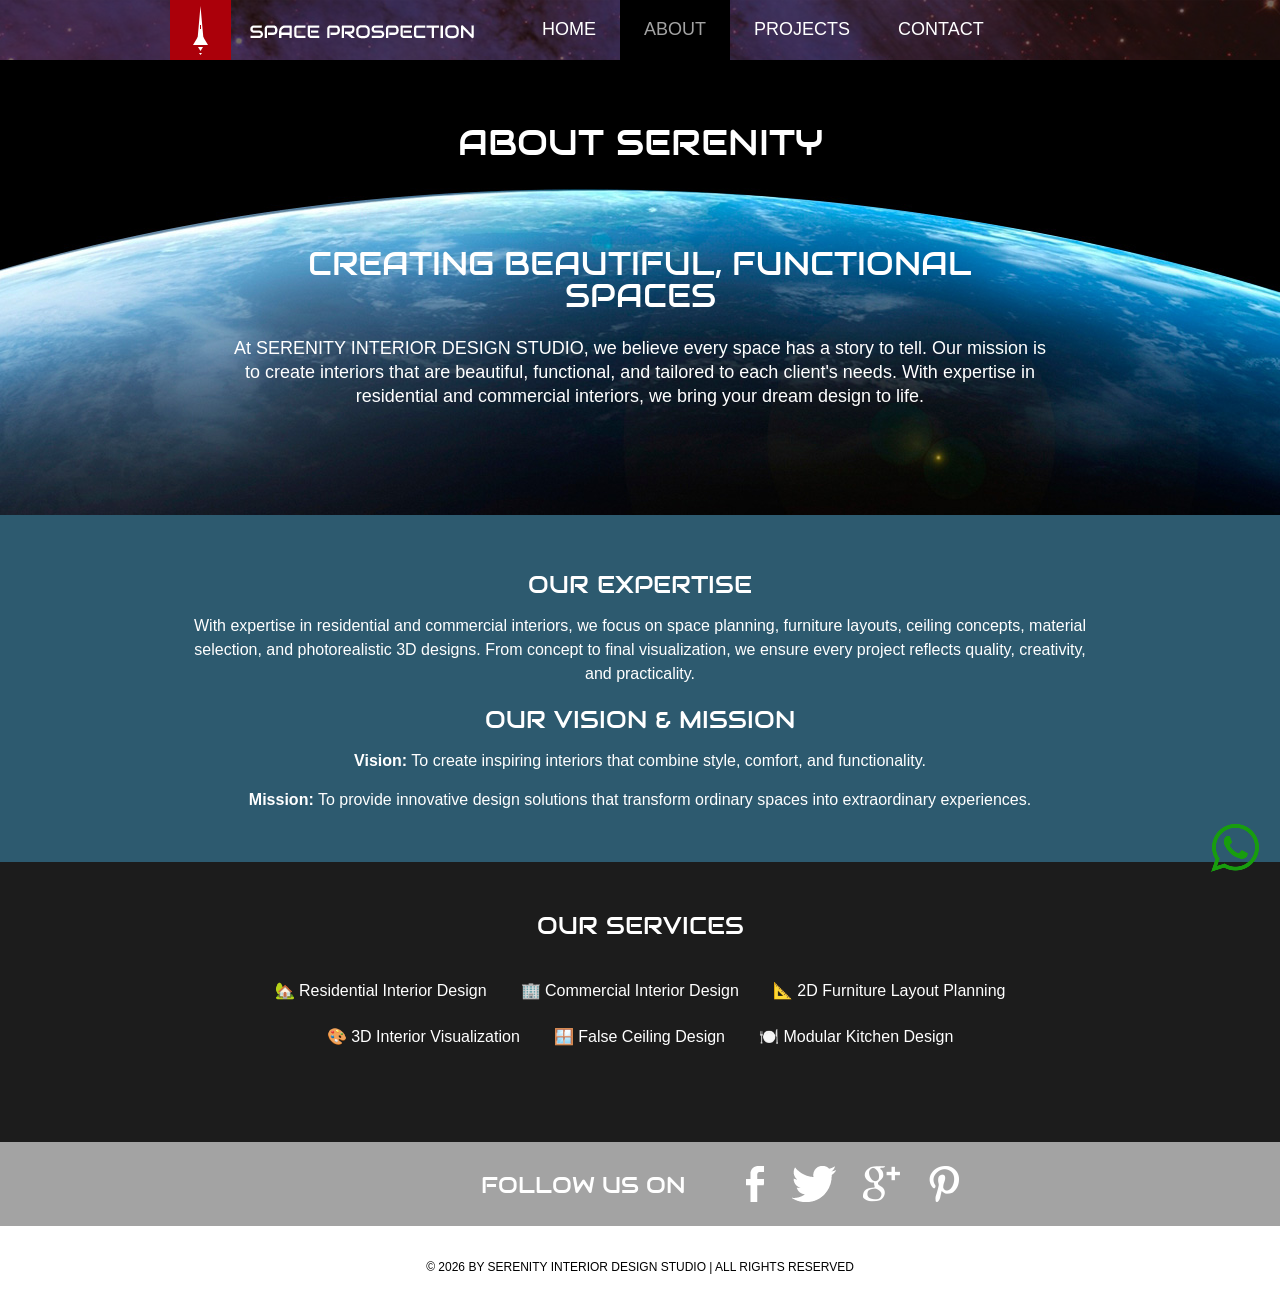
==== commit 989a4ff0: "changes about client added" ====
--- a/about.html
+++ b/about.html
@@ -4,12 +4,17 @@
 <head>
 	<meta charset="UTF-8">
 	<meta name="viewport" content="width=device-width, initial-scale=1.0">
-	<title>about - Space Science Website Template</title>
+	<title>About - SERENITY INTERIOR DESIGN STUDIO</title>
 	<link rel="stylesheet" href="css/style.css" type="text/css">
 	<link rel="stylesheet" type="text/css" href="css/mobile.css">
 	<script src="js/mobile.js" type="text/javascript"></script>
 </head>
 <body>
+	<div class="fixed-image">
+        <a href="http://wa.me/918693080266" target="_blank">
+            <img src="images/WhatsAppLogo.png" alt="Fixed Image">
+        </a>
+    </div>
 	<div id="page">
 		<div id="header">
 			<div>
@@ -29,14 +34,14 @@
 							</li>
 						</ul>
 					</li>
-					<li class="menu">
+					<!-- <li class="menu">
 						<a href="blog.html">Blog</a>
 						<ul class="secondary">
 							<li>
 								<a href="singlepost.html">Single post</a>
 							</li>
 						</ul>
-					</li>
+					</li> -->
 					<li>
 						<a href="contact.html">Contact</a>
 					</li>
@@ -46,36 +51,38 @@
 		<div id="body" class="about">
 			<div class="header">
 				<div>
-					<h1>About</h1>
-					<h2>We Have Free Templates for Everyone</h2>
-					<p>Our website templates are created with inspiration, checked for quality and originality and meticulously sliced and coded. What’s more, they’re absolutely free! You can do a lot with them. You can modify them. You can use them to design websites for clients, so long as you agree with the <a href="https://freewebsitetemplates.com/about/terms/">Terms of Use</a>. You can even remove all our links if you want to.</p>
+					<h1>About Serenity</h1>
+					<h2>Creating Beautiful, Functional Spaces</h2>
+					<p>At SERENITY INTERIOR DESIGN STUDIO, we believe every space has a story to tell. Our mission is to create interiors that are beautiful, functional, and tailored to each client's needs. With expertise in residential and commercial interiors, we bring your dream design to life.</p>
 				</div>
 			</div>
 			<div class="body">
 				<div>
-					<img src="images/earth-satellite.jpg" alt="">
-					<h2>We Have More Templates for You</h2>
-					<p>Looking for more templates? Just browse through all our <a href="https://freewebsitetemplates.com/">Free Website Templates</a> and find what you’re looking for. But if you don’t find any website template you can use, you can try our <a href="https://freewebsitetemplates.com/freewebdesign/">Free Web Design</a> service and tell us all about it. Maybe you’re looking for something different, something special. And we love the challenge of doing something different and something special.</p>
+					<h2>Our Expertise</h2>
+					<p>With expertise in residential and commercial interiors, we focus on space planning, furniture layouts, ceiling concepts, material selection, and photorealistic 3D designs. From concept to final visualization, we ensure every project reflects quality, creativity, and practicality.</p>
+					<h2>Our Vision & Mission</h2>
+					<p><strong>Vision:</strong> To create inspiring interiors that combine style, comfort, and functionality.</p>
+					<p><strong>Mission:</strong> To provide innovative design solutions that transform ordinary spaces into extraordinary experiences.</p>
 				</div>
 			</div>
 			<div class="footer">
 				<div>
-					<img src="images/space-shuttle.png" alt="">
-					<h2>Be Part of Our Community</h2>
-					<p>If you’re experiencing issues and concerns about this website template, join the discussion <a href="https://freewebsitetemplates.com/forums/">on our forum</a> and meet other people in the community who share the same interests with you.</p>
-				</div>
-			</div>
-			<div class="section">
-				<div>
-					<h2>Template Details</h2>
-					<p>Design Version 1. Code version 3. Website Template details, discussion and updates for this <a href="https://freewebsitetemplates.com/discuss/spacescience/"> Space Science Website Template</a>. Website Template design by <a href="https://freewebsitetemplates.com/">Free Website Templates</a>. Please feel free to remove some or all the text and links of this page and replace it with your own About content.</p>
+					<h2>Our Services</h2>
+        <ul style="list-style-type: none; padding: 0; margin: 20px 0;">
+            <li style="margin-bottom: 12px; font-size: 16px; line-height: 1.6;">🏡 Residential Interior Design</li>
+            <li style="margin-bottom: 12px; font-size: 16px; line-height: 1.6;">🏢 Commercial Interior Design</li>
+            <li style="margin-bottom: 12px; font-size: 16px; line-height: 1.6;">📐 2D Furniture Layout Planning</li>
+            <li style="margin-bottom: 12px; font-size: 16px; line-height: 1.6;">🎨 3D Interior Visualization</li>
+            <li style="margin-bottom: 12px; font-size: 16px; line-height: 1.6;">🪟 False Ceiling Design</li>
+            <li style="margin-bottom: 12px; font-size: 16px; line-height: 1.6;">🍽️ Modular Kitchen Design</li>
+        </ul>
 				</div>
 			</div>
 		</div>
 		<div id="footer">
 			<div class="connect">
 				<div>
-					<h1>FOLLOW OUR  MISSIONS ON</h1>
+					<h1>FOLLOW US ON</h1>
 					<div>
 						<a href="http://freewebsitetemplates.com/go/facebook/" class="facebook">facebook</a>
 						<a href="http://freewebsitetemplates.com/go/twitter/" class="twitter">twitter</a>
@@ -86,7 +93,7 @@
 			</div>
 			<div class="footnote">
 				<div>
-					<p>&copy; 2023 BY SPACE PROSPECTION | ALL RIGHTS RESERVED</p>
+					<p>&copy; 2026 BY SERENITY INTERIOR DESIGN STUDIO | ALL RIGHTS RESERVED</p>
 				</div>
 			</div>
 		</div>
--- a/css/style.css
+++ b/css/style.css
@@ -87,7 +87,7 @@
 	width: auto;
 }
 #header div ul li a:hover {
-	background-color: #620031;
+	background-color: #2D5A6F;
 	color: #ffffff;
 }
 #header div ul li.selected a {
@@ -126,7 +126,7 @@
 	width: auto;
 }
 #header div ul li.menu ul li a {
-	background-color: #620031;
+	background-color: #2D5A6F;
 	color: #ffffff;
 	display: block;
 	font-family: Arial;
@@ -218,8 +218,8 @@
 	z-index: 60;
 }
 #body.home .header div a.more {
-	background-color: #000000;
-	color: #a3a3a3;
+	background-color: #2D5A6F;
+	color: #ffffff;
 	display: block;
 	float: right;
 	font-family: Arial;
@@ -234,9 +234,11 @@
 	position: relative;
 	width: 180px;
 	z-index: 55;
+	border-radius: 3px;
+	transition: background-color 0.3s ease;
 }
 #body.home .header div a.more:hover {
-	background-color: #ab000b;
+	background-color: #1F4556;
 	color: #ffffff;
 }
 #body.home .header div h3 {
@@ -296,7 +298,7 @@
 	opacity: 0.7;
 }
 #body.home .body {
-	background-color: #630031;
+	background-color: #2D5A6F;
 	margin: 0;
 	min-height: 168px;
 	overflow: hidden;
@@ -307,7 +309,7 @@
 	margin: 0 auto;
 	max-width: 940px;
 	overflow: hidden;
-	padding: 31px 10px 0;
+	padding: 31px 10px 40px;
 }
 #body.home .body div h1 {
 	color: #FFFFFF;
@@ -322,6 +324,37 @@
 	text-transform: uppercase;
 	width: 780px;
 }
+#body.home .body div h2 {
+	color: #FFFFFF;
+	display: block;
+	font-family: Arial;
+	font-size: 22px;
+	font-weight: bold;
+	line-height: 28px;
+	margin: 30px auto 20px;
+	padding: 0;
+	text-align: center;
+	text-transform: uppercase;
+	width: 780px;
+}
+#body.home .body div ul {
+	margin: 0 auto 0;
+	padding: 0 0 20px 0;
+	text-align: center;
+	width: 780px;
+}
+#body.home .body div ul li {
+	color: #ffffff;
+	display: block;
+	font-family: Arial;
+	font-size: 16px;
+	font-weight: normal;
+	line-height: 28px;
+	margin: 5px auto;
+	padding: 0;
+	text-align: center;
+	width: 100%;
+}
 #body.home .body div p {
 	color: #ffffff;
 	display: block;
@@ -329,7 +362,7 @@
 	font-size: 18px;
 	font-weight: normal;
 	line-height: 24px;
-	margin: 0 auto;
+	margin: 0 auto 20px;
 	padding: 0;
 	text-align: center;
 	width: 780px;
@@ -373,6 +406,38 @@
 	margin: 0 10px;
 	padding: 0;
 	width: 460px;
+}
+#body.home .footer div ul li:first-child h1 {
+	color: #FFFFFF;
+	font-family: audiowide-regular-webfont;
+	font-size: 32px;
+	font-weight: normal;
+	line-height: 32px;
+	margin: 0 0 44px;
+	padding: 0;
+	text-align: center;
+	text-transform: uppercase;
+	width: auto;
+}
+#body.home .footer div ul li:first-child ul {
+	display: block;
+	list-style: none;
+	margin: 0;
+	padding: 0;
+	width: 100%;
+}
+#body.home .footer div ul li:first-child ul li {
+	color: #ffffff;
+	display: block;
+	float: none;
+	font-family: Arial;
+	font-size: 16px;
+	font-weight: normal;
+	line-height: 28px;
+	margin: 8px 0;
+	padding: 0;
+	text-align: center;
+	width: 100%;
 }
 #body.home .footer div ul li {
 	float: left;
@@ -498,7 +563,7 @@
 	width: 310px;
 }
 #body.home .footer div ul li ul li a.more {
-	background-color: #3c0f38;
+	background-color: #2D5A6F;
 	color: #ffffff;
 	display: block;
 	float: right;
@@ -512,9 +577,10 @@
 	text-align: center;
 	text-transform: uppercase;
 	width: 120px;
+	border-radius: 3px;
 }
 #body.home .footer div ul li ul li a.more:hover {
-	background-color: #620031;
+	background-color: #1F4556;
 }
 /*----------------------------------------body-styles---------------------------------------*/
 #body.about .header {
@@ -582,7 +648,7 @@
 	color: #a3a3a3;
 }
 #body.about .body {
-	background-color: #620031;
+	background-color: #2D5A6F;
 	margin: 0;
 	min-height: 253px;
 	overflow: hidden;
@@ -596,30 +662,31 @@
 	padding: 36px 10px 35px;
 }
 #body.about .body div h2 {
-	color: #A3A3A3;
-	float: left;
-	font-family: audiowide-regular-webfont;
-	font-size: 23px;
-	font-weight: normal;
-	line-height: 23px;
-	margin: 18px 0 26px;
-	padding: 0;
-	text-align: left;
-	text-transform: uppercase;
-	width: 620px;
+	color: #FFFFFF;
+	display: block;
+	float: none;
+	font-family: audiowide-regular-webfont;
+	font-size: 24px;
+	font-weight: normal;
+	line-height: 28px;
+	margin: 20px auto 15px;
+	padding: 0;
+	text-align: center;
+	text-transform: uppercase;
+	width: 100%;
 }
 #body.about .body div p {
 	color: #ffffff;
 	display: block;
-	float: left;
-	font-family: Arial;
-	font-size: 14px;
-	font-weight: normal;
-	line-height: 24px;
-	margin: 0;
-	padding: 0;
-	text-align: left;
-	width: 620px;
+	float: none;
+	font-family: Arial;
+	font-size: 16px;
+	font-weight: normal;
+	line-height: 24px;
+	margin: 0 auto 15px;
+	padding: 0 20px;
+	text-align: center;
+	width: calc(100% - 40px);
 }
 #body.about .body div p a {
 	color: #ffffff;
@@ -642,43 +709,53 @@
 	width: auto;
 }
 #body.about .footer {
-	background-color: #000000;
-	margin: 0;
-	min-height: 366px;
+	background-color: #1C1C1C;
+	margin: 0;
+	min-height: 280px;
 	padding: 0;
 	width: 100%;
 }
 #body.about .footer div {
 	margin: 0 auto;
 	overflow: hidden;
-	padding: 79px 0 0 10px;
-	width: 950px;
+	padding: 50px 10px 40px;
+	width: 100%;
+	max-width: 940px;
 }
 #body.about .footer div h2 {
-	color: #A3A3A3;
-	float: right;
-	font-family: audiowide-regular-webfont;
-	font-size: 23px;
-	font-weight: normal;
-	line-height: 23px;
-	margin: 34px 0 24px;
-	padding: 0;
-	text-align: left;
-	text-transform: uppercase;
-	width: 557px;
-}
-#body.about .footer div p {
-	color: #ffffff;
-	display: block;
-	float: right;
-	font-family: Arial;
-	font-size: 18px;
-	font-weight: normal;
-	line-height: 24px;
-	margin: 0 auto;
-	padding: 0;
-	text-align: left;
-	width: 557px;
+	color: #FFFFFF;
+	display: block;
+	float: none;
+	font-family: audiowide-regular-webfont;
+	font-size: 24px;
+	font-weight: normal;
+	line-height: 28px;
+	margin: 0 auto 30px;
+	padding: 0;
+	text-align: center;
+	text-transform: uppercase;
+	width: 100%;
+}
+#body.about .footer div ul {
+	display: block;
+	list-style: none;
+	margin: 0;
+	padding: 0;
+	width: 100%;
+	text-align: center;
+}
+#body.about .footer div ul li {
+	color: #ffffff;
+	display: inline-block;
+	float: none;
+	font-family: Arial;
+	font-size: 16px;
+	font-weight: normal;
+	line-height: 28px;
+	margin: 8px 15px;
+	padding: 0;
+	text-align: center;
+	width: auto;
 }
 #body.about .footer div p a {
 	color: #ffffff;
@@ -701,9 +778,9 @@
 	width: auto;
 }
 #body.about .section {
-	background-color: #3c0f38;
-	margin: 0;
-	min-height: 234px;
+	background-color: #1C1C1C;
+	margin: 0;
+	min-height: 200px;
 	padding: 0;
 	width: auto;
 }
@@ -843,7 +920,7 @@
 	color: #a3a3a3;
 }
 #body .header div ul li div a.more {
-	background-color: #3c0f38;
+	background-color: #2D5A6F;
 	color: #ffffff;
 	display: block;
 	float: right;
@@ -857,9 +934,10 @@
 	text-align: center;
 	text-transform: uppercase;
 	width: 120px;
+	border-radius: 3px;
 }
 #body .header div ul li div a.more:hover {
-	background-color: #620031;
+	background-color: #1F4556;
 }
 #body .header div img {
 	display: block;
@@ -1003,7 +1081,7 @@
 	color: #a3a3a3;
 }
 #body .header div .article ul li a.more {
-	background-color: #3c0f38;
+	background-color: #2D5A6F;
 	color: #ffffff;
 	display: block;
 	float: right;
@@ -1017,9 +1095,10 @@
 	text-align: center;
 	text-transform: uppercase;
 	width: 120px;
+	border-radius: 3px;
 }
 #body .header div .article ul li a.more:hover {
-	background-color: #620031;
+	background-color: #1F4556;
 }
 #body .header div .sidebar {
 	float: left;
@@ -1222,78 +1301,152 @@
 #body .header div .article p a:hover {
 	color: #a3a3a3;
 }
+#body .header .contact h1 {
+	color: #FFFFFF;
+	display: block;
+	font-family: audiowide-regular-webfont;
+	font-size: 36px;
+	font-weight: normal;
+	line-height: 36px;
+	margin: 0 auto 30px;
+	padding: 0;
+	text-align: center;
+	text-transform: uppercase;
+	width: 100%;
+}
 #body .header .contact h2 {
-	color: #A3A3A3;
-	display: block;
-	font-family: audiowide-regular-webfont;
-	font-size: 23px;
-	font-weight: normal;
-	line-height: 23px;
-	margin: 0 auto;
-	padding: 8px 0 62px;
-	text-align: center;
-	text-transform: uppercase;
-	width: 500px;
+	color: #FFFFFF;
+	display: block;
+	font-family: audiowide-regular-webfont;
+	font-size: 28px;
+	font-weight: normal;
+	line-height: 32px;
+	margin: 0 auto 40px;
+	padding: 0;
+	text-align: center;
+	text-transform: uppercase;
+	width: 100%;
+}
+#body .header .contact h3 {
+	color: #FFFFFF;
+	display: block;
+	font-family: Arial;
+	font-size: 18px;
+	font-weight: bold;
+	line-height: 24px;
+	margin: 25px auto 10px;
+	padding: 0;
+	text-align: center;
+	width: 100%;
+}
+#body .header .contact p {
+	color: #ffffff;
+	display: block;
+	font-family: Arial;
+	font-size: 16px;
+	font-weight: normal;
+	line-height: 24px;
+	margin: 0 auto 20px;
+	padding: 0;
+	text-align: center;
+	width: 100%;
+}
+#body .header .contact p a {
+	color: #ffffff;
+	text-decoration: underline;
+}
+#body .header .contact p a:hover {
+	color: #E0E0E0;
+}
+#body .header .contact h2:last-of-type {
+	margin-top: 50px;
+	margin-bottom: 40px;
 }
 #body .header div form {
 	display: block;
-	margin: 0 auto;
-	padding: 0;
+	margin: 0 auto 40px;
+	padding: 30px;
 	width: 461px;
+	/* background-color: #2D5A6F; */
+	border-radius: 5px;
+	box-shadow: 0 4px 6px rgba(0, 0, 0, 0.1);
 }
 #body .header div form input {
-	background-color: #A3A3A3;
-	border: medium none;
-	color: #000000;
-	display: block;
-	font-family: Arial;
-	font-size: 18px;
-	font-weight: normal;
-	height: 43px;
-	line-height: 43px;
-	margin: 0 0 29px;
-	padding: 0 0 0 20px;
-	text-align: left;
-	text-transform: uppercase;
-	width: 441px;
+	background-color: #E8E8E8;
+	border: 1px solid #D0D0D0;
+	color: #666666;
+	display: block;
+	font-family: Arial;
+	font-size: 14px;
+	font-weight: normal;
+	height: 38px;
+	line-height: 38px;
+	margin: 0 0 15px;
+	padding: 8px 12px;
+	text-align: left;
+	width: 100%;
+	border-radius: 2px;
+	box-sizing: border-box;
+}
+#body .header div form input::placeholder {
+	color: #999999;
+}
+#body .header div form input:focus {
+	outline: none;
+	border-color: #2D5A6F;
+	background-color: #F5F5F5;
 }
 #body .header div form textarea {
-	background-color: #A3A3A3;
-	border: medium none;
-	color: #000000;
-	display: block;
-	font-family: Arial;
-	font-size: 18px;
-	font-weight: normal;
-	height: 98px;
-	line-height: 24px;
-	margin: 0 0 31px;
+	background-color: #E8E8E8;
+	border: 1px solid #D0D0D0;
+	color: #666666;
+	display: block;
+	font-family: Arial;
+	font-size: 14px;
+	font-weight: normal;
+	height: 100px;
+	line-height: 18px;
+	margin: 0 0 20px;
 	overflow: auto;
-	padding: 15px 0 0 20px;
-	resize: none;
-	text-align: left;
-	text-transform: uppercase;
-	width: 441px;
+	padding: 8px 12px;
+	resize: vertical;
+	text-align: left;
+	width: 100%;
+	border-radius: 2px;
+	box-sizing: border-box;
+}
+#body .header div form textarea::placeholder {
+	color: #999999;
+}
+#body .header div form textarea:focus {
+	outline: none;
+	border-color: #2D5A6F;
+	background-color: #F5F5F5;
+}
 }
 #body .header div form input#submit {
-	background-color: #3c0f38;
+	background-color: #1C1C1C;
 	color: #ffffff;
 	cursor: pointer;
-	display: block;
+	display: inline-block;
 	float: right;
 	font-family: Arial;
 	font-size: 14px;
-	font-weight: normal;
-	height: 31px;
-	line-height: 31px;
-	margin: 0;
-	padding: 0;
-	text-align: center;
-	text-transform: uppercase;
-	width: 120px;
+	font-weight: bold;
+	height: 38px;
+	line-height: 38px;
+	margin: 10px 0 0;
+	padding: 0 25px;
+	text-align: center;
+	text-transform: uppercase;
+	width: auto;
+	border: none;
+	border-radius: 2px;
+	transition: background-color 0.3s ease;
+	letter-spacing: 1px;
 }
 #body .header div form input#submit:hover {
-	background-color: #620031;
+	background-color: #0A0A0A;
 }
 /*----------------------------------------footer-styles---------------------------------------*/
 #footer {
@@ -1407,6 +1560,76 @@
 	max-width: 728px;
 	margin: 0 auto;
 }
+/*----------------------------------------custom-serenity-styles---------------------------------------*/
+#body .header .contact {
+	margin: 0 auto;
+	max-width: 940px;
+	padding: 40px 20px 30px;
+	text-align: center;
+}
+#body .header div form {
+	clear: both;
+}
+.contact-info {
+	display: block;
+	text-align: center;
+	margin: 0 auto;
+}
+/*----------------------------------------services-section-styles---------------------------------------*/
+#body.home .footer.services-section {
+	background-color: #000000;
+	margin: 0;
+	overflow: hidden;
+	padding: 0;
+	width: 100%;
+}
+#body.home .footer.services-section .services-content {
+	margin: 0 auto;
+	max-width: 940px;
+	overflow: hidden;
+	padding: 50px 10px 40px;
+	text-align: center;
+}
+#body.home .footer.services-section .services-content h1 {
+	color: #FFFFFF;
+	display: block;
+	font-family: audiowide-regular-webfont;
+	font-size: 32px;
+	font-weight: normal;
+	line-height: 32px;
+	margin: 0 auto 40px;
+	padding: 0;
+	text-align: center;
+	text-transform: uppercase;
+	width: auto;
+}
+#body.home .footer.services-section .services-list {
+	display: block;
+	list-style: none;
+	margin: 0 auto;
+	padding: 0;
+	width: 100%;
+	text-align: center;
+}
+#body.home .footer.services-section .services-list li {
+	color: #ffffff;
+	display: block;
+	font-family: Arial;
+	font-size: 16px;
+	font-weight: normal;
+	line-height: 28px;
+	margin: 10px 0;
+	padding: 10px 0;
+	text-align: center;
+	width: 100%;
+}
 #wix a img {
 	width: 100%;
 }
+
+.fixed-image {
+    position: fixed;
+    bottom: 20px; /* Adjust the distance from the bottom */
+    right: 20px; /* Adjust the distance from the right */
+    z-index: 999; /* Set a high z-index to ensure it's above other elements */
+}
--- a/css/mobile.css
+++ b/css/mobile.css
@@ -1,6 +1,12 @@
 /* Website template by freewebsitetemplates.com */
 @media only screen and (min-width : 320px) and (max-width : 568px) {
-	
+	#body.home .body div h1, #body.home .body div h2 {
+		width: 90%;
+		font-size: 24px;
+	}
+	#body.home .body div ul {
+		width: 90%;
+	}
 }
 @media only screen and (max-width : 568px) and (orientation : landscape) {
 	
@@ -101,6 +107,28 @@
 	#body.home .footer div ul li ul li a.more{
 		float: none;
 		margin: 0 auto;
+	}
+/* Services section responsive styling */
+	#body.home .footer.services-section {
+		padding: 0 !important;
+	}
+	#body.home .footer.services-section .services-content {
+		max-width: 100%;
+		padding: 30px 10px !important;
+		width: 95%;
+	}
+	#body.home .footer.services-section .services-content h1 {
+		font-size: 24px;
+		margin: 0 auto 20px;
+		width: 100%;
+	}
+	#body.home .footer.services-section .services-list {
+		width: 100%;
+	}
+	#body.home .footer.services-section .services-list li {
+		display: block;
+		margin: 8px 0;
+		width: 100%;
 	}
 	#body.home .footer div ul li ul li a {
 		display: block;
